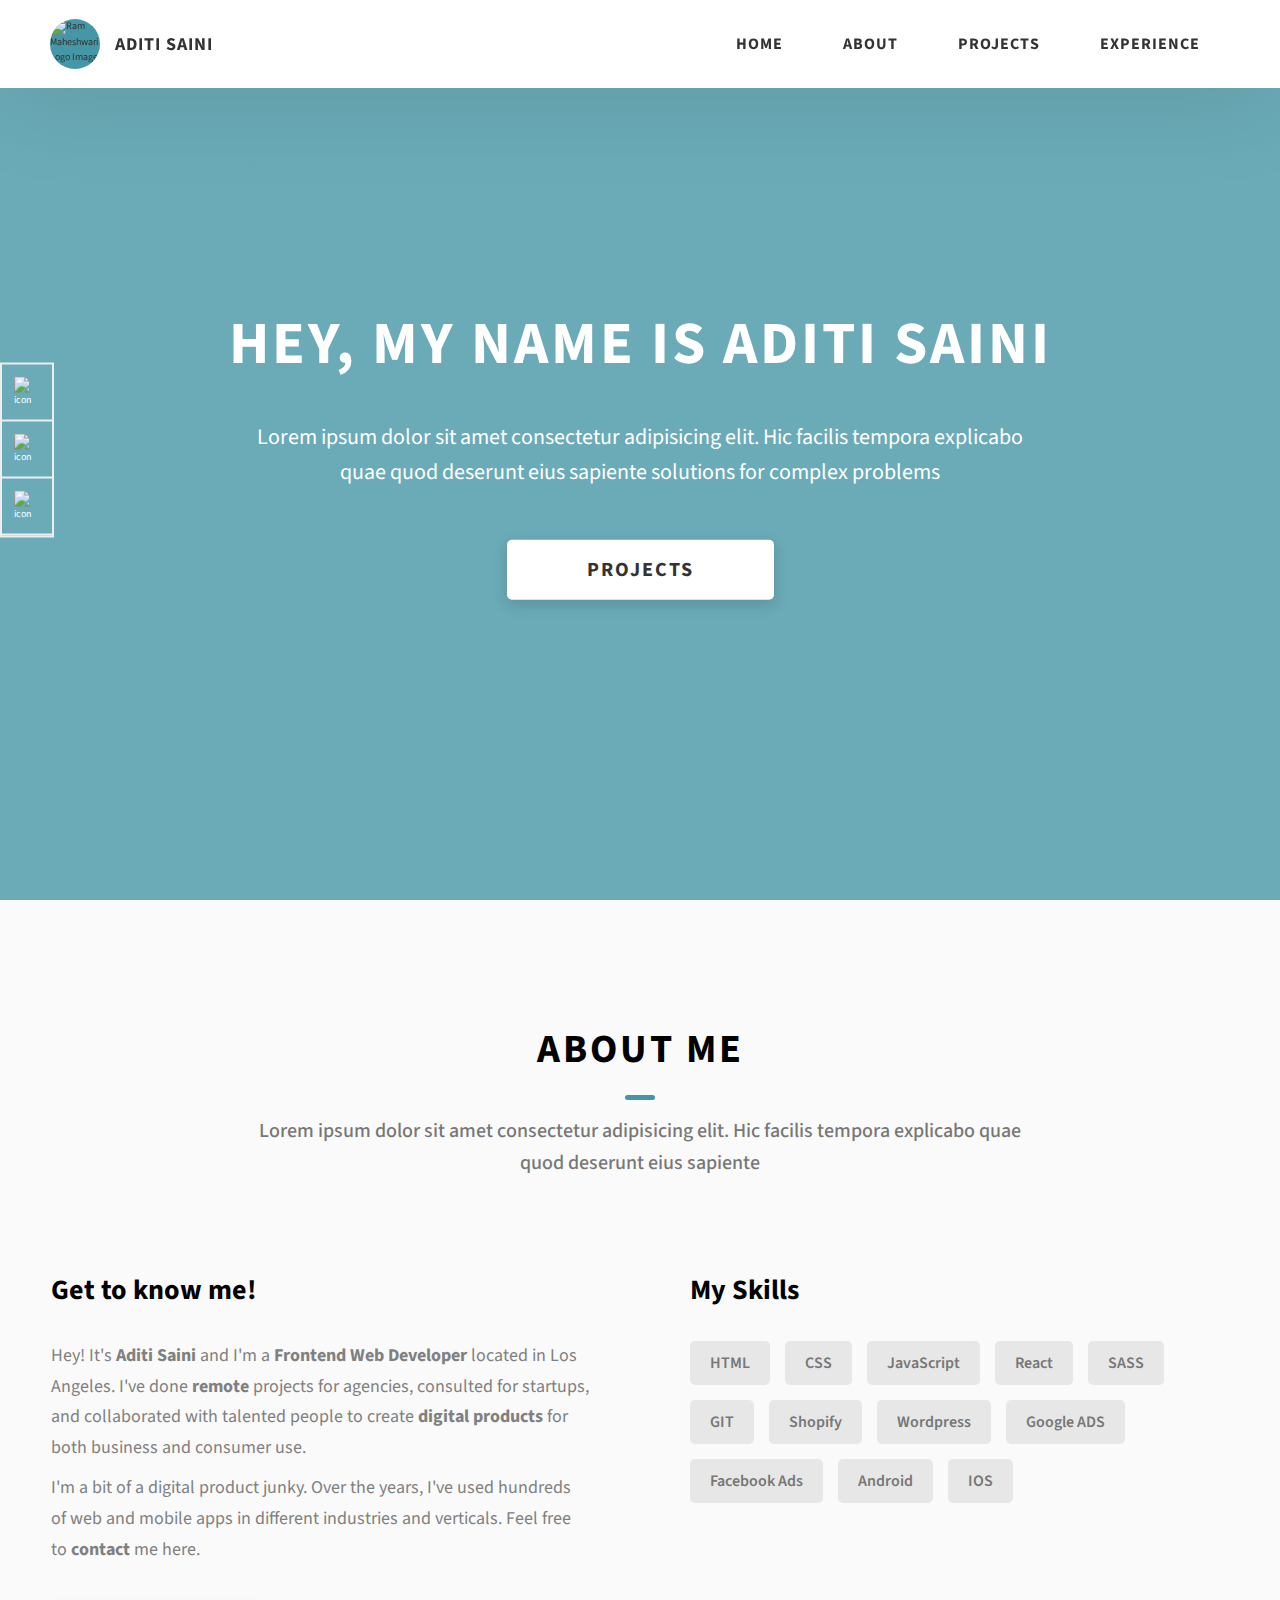
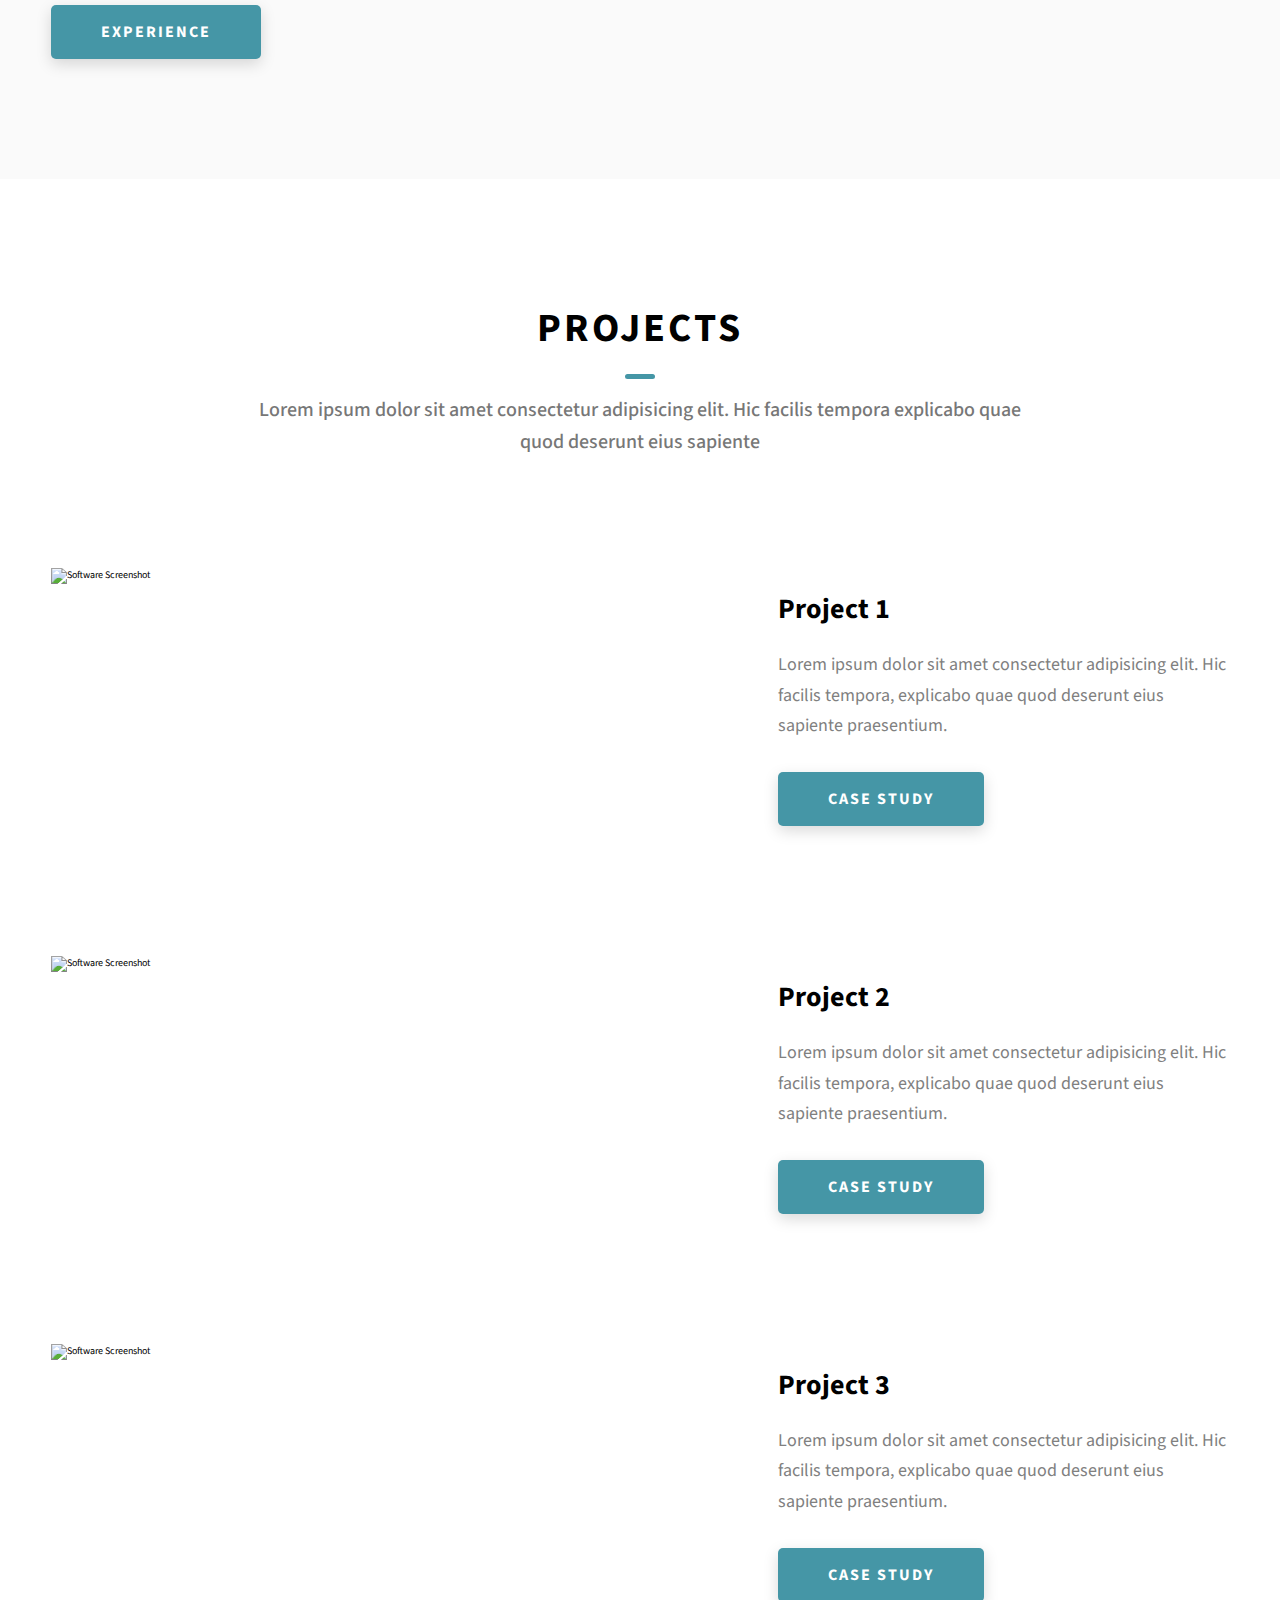
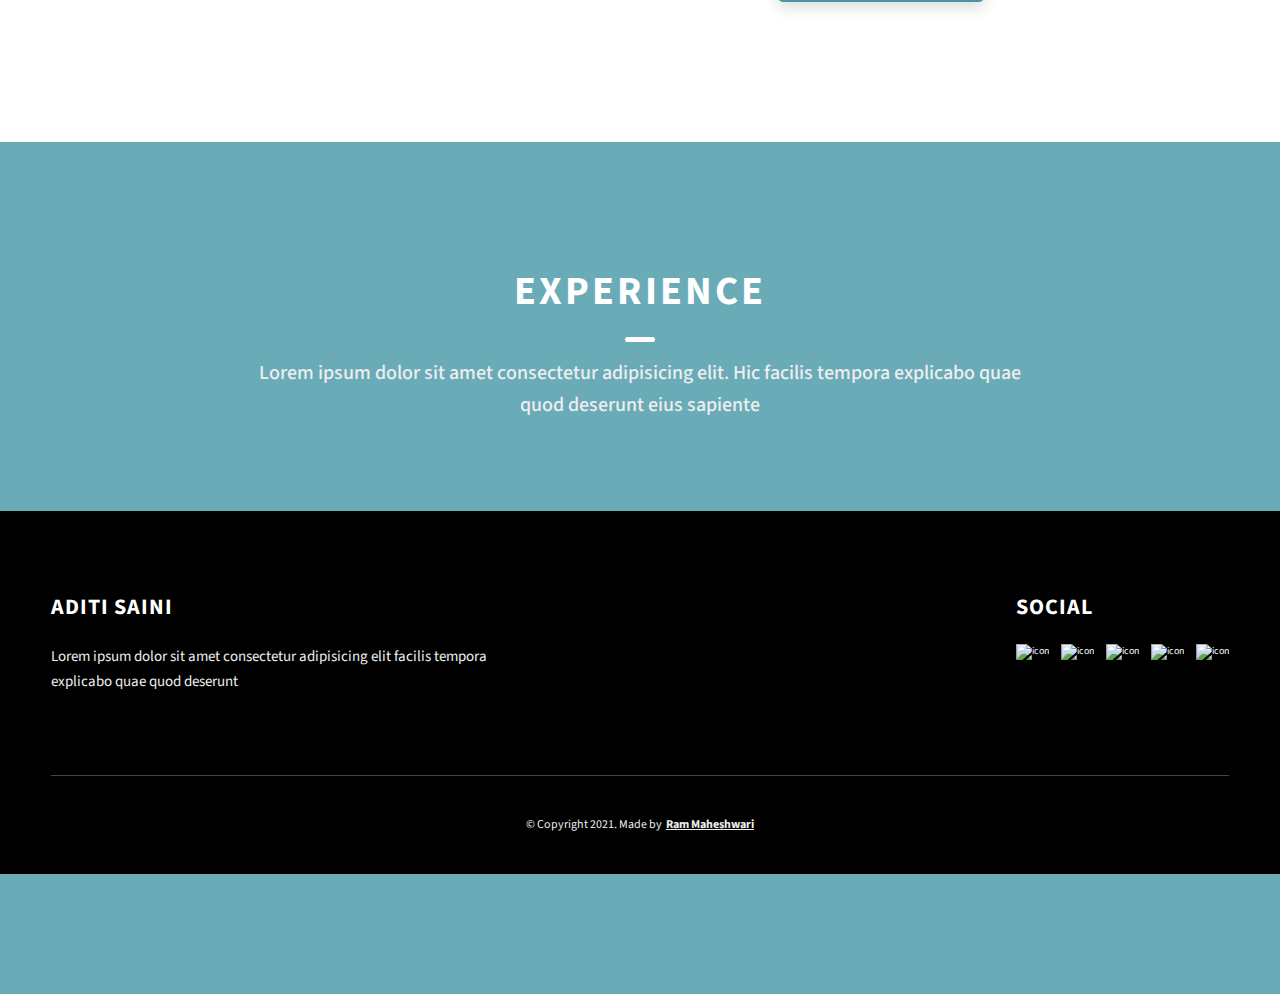
==== index.html @ 1291da07 "First draft" ====
<!DOCTYPE html>
<html lang="en">
  <head>
    <meta charset="UTF-8" />
    <meta name="viewport" content="width=device-width, initial-scale=1.0" />
    <meta http-equiv="X-UA-Compatible" content="ie=edge" />
    <title>Dopefolio</title>
    <meta name="description" content="Portfolio Template for Developer" />

    <link rel="stylesheet" href="css/style.css" />

    <link rel="preconnect" href="https://fonts.googleapis.com" />
    <link rel="preconnect" href="https://fonts.gstatic.com" crossorigin />
    <link
      href="https://fonts.googleapis.com/css2?family=Source+Sans+Pro:wght@400;600;700;900&display=swap"
      rel="stylesheet"
    />
  </head>
  <body>
    <header class="header">
      <div class="header__content">
        <div class="header__logo-container">
          <div class="header__logo-img-cont">
            <img
              src="./assets/png/DSC01289.png"
              alt="Ram Maheshwari Logo Image"
              class="header__logo-img"
            />
          </div>
          <span class="header__logo-sub">Aditi Saini</span>
        </div>
        <div class="header__main">
          <ul class="header__links">
            <li class="header__link-wrapper">
              <a href="./index.html" class="header__link"> Home </a>
            </li>
            <li class="header__link-wrapper">
              <a href="./index.html#about" class="header__link">About </a>
            </li>
            <li class="header__link-wrapper">
              <a href="./index.html#projects" class="header__link">
                Projects
              </a>
            </li>
            <li class="header__link-wrapper">
              <a href="./index.html#experience" class="header__link"> Experience </a>
            </li>
          </ul>
          <div class="header__main-ham-menu-cont">
            <img
              src="./assets/svg/ham-menu.svg"
              alt="hamburger menu"
              class="header__main-ham-menu"
            />
            <img
              src="./assets/svg/ham-menu-close.svg"
              alt="hamburger menu close"
              class="header__main-ham-menu-close d-none"
            />
          </div>
        </div>
      </div>
      <div class="header__sm-menu">
        <div class="header__sm-menu-content">
          <ul class="header__sm-menu-links">
            <li class="header__sm-menu-link">
              <a href="./index.html"> Home </a>
            </li>

            <li class="header__sm-menu-link">
              <a href="./index.html#about"> About </a>
            </li>

            <li class="header__sm-menu-link">
              <a href="./index.html#projects"> Projects </a>
            </li>

            <li class="header__sm-menu-link">
              <a href="./index.html#experience"> Experience </a>
            </li>
          </ul>
        </div>
      </div>
    </header>
    <section class="home-hero">
      <div class="home-hero__content">
        <h1 class="heading-primary">Hey, My name is Aditi Saini</h1>
        <div class="home-hero__info">
          <p class="text-primary">
            Lorem ipsum dolor sit amet consectetur adipisicing elit. Hic facilis
            tempora explicabo quae quod deserunt eius sapiente solutions for
            complex problems
          </p>
        </div>
        <div class="home-hero__cta">
          <a href="./#projects" class="btn btn--bg">Projects</a>
        </div>
      </div>
      <div class="home-hero__socials">
        <div class="home-hero__social">
          <a href="https://www.linkedin.com/in/aditi-saini-3690a9145/" class="home-hero__social-icon-link">
            <img
              src="./assets/png/linkedin-ico.png"
              alt="icon"
              class="home-hero__social-icon"
            />
          </a>
        </div>
        <div class="home-hero__social">
          <a href="https://github.com/AditiSaini" class="home-hero__social-icon-link">
            <img
              src="./assets/png/github-ico.png"
              alt="icon"
              class="home-hero__social-icon"
            />
          </a>
        </div>
        <div class="home-hero__social">
          <a href="#" class="home-hero__social-icon-link">
            <img
              src="./assets/png/yt-ico.png"
              alt="icon"
              class="home-hero__social-icon"
            />
          </a>
        </div>
    </section>
    <section id="about" class="about sec-pad">
      <div class="main-container">
        <h2 class="heading heading-sec heading-sec__mb-med">
          <span class="heading-sec__main">About Me</span>
          <span class="heading-sec__sub">
            Lorem ipsum dolor sit amet consectetur adipisicing elit. Hic facilis
            tempora explicabo quae quod deserunt eius sapiente
          </span>
        </h2>
        <div class="about__content">
          <div class="about__content-main">
            <h3 class="about__content-title">Get to know me!</h3>
            <div class="about__content-details">
              <p class="about__content-details-para">
                Hey! It's
                <strong>Aditi Saini</strong>
                and I'm a <strong> Frontend Web Developer </strong> located in
                Los Angeles. I've done
                <strong> remote </strong>
                projects for agencies, consulted for startups, and collaborated
                with talented people to create
                <strong>digital products </strong>
                for both business and consumer use.
              </p>
              <p class="about__content-details-para">
                I'm a bit of a digital product junky. Over the years, I've used
                hundreds of web and mobile apps in different industries and
                verticals. Feel free to
                <strong>contact</strong> me here.
              </p>
            </div>
            <a href="./#experience" class="btn btn--med btn--theme dynamicBgClr"
              >Experience</a
            >
          </div>
          <div class="about__content-skills">
            <h3 class="about__content-title">My Skills</h3>
            <div class="skills">
              <div class="skills__skill">HTML</div>
              <div class="skills__skill">CSS</div>
              <div class="skills__skill">JavaScript</div>
              <div class="skills__skill">React</div>
              <div class="skills__skill">SASS</div>
              <div class="skills__skill">GIT</div>
              <div class="skills__skill">Shopify</div>
              <div class="skills__skill">Wordpress</div>
              <div class="skills__skill">Google ADS</div>
              <div class="skills__skill">Facebook Ads</div>
              <div class="skills__skill">Android</div>
              <div class="skills__skill">IOS</div>
            </div>
          </div>
        </div>
      </div>
    </section>
    <section id="projects" class="projects sec-pad">
      <div class="main-container">
        <h2 class="heading heading-sec heading-sec__mb-bg">
          <span class="heading-sec__main">Projects</span>
          <span class="heading-sec__sub">
            Lorem ipsum dolor sit amet consectetur adipisicing elit. Hic facilis
            tempora explicabo quae quod deserunt eius sapiente
          </span>
        </h2>

        <div class="projects__content">
          <div class="projects__row">
            <div class="projects__row-img-cont">
              <img
                src="./assets/jpeg/project-mockup-example.jpeg"
                alt="Software Screenshot"
                class="projects__row-img"
                loading="lazy"
              />
            </div>
            <div class="projects__row-content">
              <h3 class="projects__row-content-title">Project 1</h3>
              <p class="projects__row-content-desc">
                Lorem ipsum dolor sit amet consectetur adipisicing elit. Hic
                facilis tempora, explicabo quae quod deserunt eius sapiente
                praesentium.
              </p>
              <a
                href="./project-1.html"
                class="btn btn--med btn--theme dynamicBgClr"
                target="_blank"
                >Case Study</a
              >
            </div>
          </div>
          <div class="projects__row">
            <div class="projects__row-img-cont">
              <img
                src="./assets/jpeg/project-mockup-example.jpeg"
                alt="Software Screenshot"
                class="projects__row-img"
                loading="lazy"
              />
            </div>
            <div class="projects__row-content">
              <h3 class="projects__row-content-title">Project 2</h3>
              <p class="projects__row-content-desc">
                Lorem ipsum dolor sit amet consectetur adipisicing elit. Hic
                facilis tempora, explicabo quae quod deserunt eius sapiente
                praesentium.
              </p>
              <a
                href="./project-2.html"
                class="btn btn--med btn--theme dynamicBgClr"
                target="_blank"
                >Case Study</a
              >
            </div>
          </div>
          <div class="projects__row">
            <div class="projects__row-img-cont">
              <img
                src="./assets/jpeg/project-mockup-example.jpeg"
                alt="Software Screenshot"
                class="projects__row-img"
                loading="lazy"
              />
            </div>
            <div class="projects__row-content">
              <h3 class="projects__row-content-title">Project 3</h3>
              <p class="projects__row-content-desc">
                Lorem ipsum dolor sit amet consectetur adipisicing elit. Hic
                facilis tempora, explicabo quae quod deserunt eius sapiente
                praesentium.
              </p>
              <a
                href="./project-3.html"
                class="btn btn--med btn--theme dynamicBgClr"
                target="_blank"
                >Case Study</a
              >
            </div>
          </div>
        </div>
      </div>
    </section>
    <section id="experience" class="experience sec-pad dynamicBg">
      <div class="main-container">
        <h2 class="heading heading-sec heading-sec__mb-med">
          <span class="heading-sec__main heading-sec__main--lt">Experience</span>
          <span class="heading-sec__sub heading-sec__sub--lt">
            Lorem ipsum dolor sit amet consectetur adipisicing elit. Hic facilis
            tempora explicabo quae quod deserunt eius sapiente
          </span>
        </h2>
      </div>
    <footer class="main-footer">
      <div class="main-container">
        <div class="main-footer__upper">
          <div class="main-footer__row main-footer__row-1">
            <h2 class="heading heading-sm main-footer__heading-sm">
              <span>Social</span>
            </h2>
            <div class="main-footer__social-cont">
              <a target="_blank" rel="noreferrer" href="#">
                <img
                  class="main-footer__icon"
                  src="./assets/png/linkedin-ico.png"
                  alt="icon"
                />
              </a>
              <a target="_blank" rel="noreferrer" href="#">
                <img
                  class="main-footer__icon"
                  src="./assets/png/github-ico.png"
                  alt="icon"
                />
              </a>
              <a target="_blank" rel="noreferrer" href="#">
                <img
                  class="main-footer__icon"
                  src="./assets/png/twitter-ico.png"
                  alt="icon"
                />
              </a>
              <a target="_blank" rel="noreferrer" href="#">
                <img
                  class="main-footer__icon"
                  src="./assets/png/yt-ico.png"
                  alt="icon"
                />
              </a>
              <a target="_blank" rel="noreferrer" href="#">
                <img
                  class="main-footer__icon main-footer__icon--mr-none"
                  src="./assets/png/insta-ico.png"
                  alt="icon"
                />
              </a>
            </div>
          </div>
          <div class="main-footer__row main-footer__row-2">
            <h4 class="heading heading-sm text-lt">Aditi Saini</h4>
            <p class="main-footer__short-desc">
              Lorem ipsum dolor sit amet consectetur adipisicing elit facilis
              tempora explicabo quae quod deserunt
            </p>
          </div>
        </div>

        <!-- If you give me some credit or shoutout here by linking to my website, then it will be a big thing for me and will help me a lot :) -->
        <div class="main-footer__lower">
          &copy; Copyright 2021. Made by
          <a rel="noreferrer" target="_blank" href="https://rammaheshwari.com"
            >Ram Maheshwari</a
          >
        </div>
      </div>
    </footer>

    <script src="./index.js"></script>
  </body>
</html>
---- css/style.css ----
/*
0 - 600px:      Phone
600 - 900px:    Tablet portrait
900 - 1200px:   Tablet landscape
[1200 - 1800] is where our normal styles apply
1800px + :      Big desktop
$breakpoint arguement choices:
- phone
- tab-port
- tab-land
- big-desktop

Inside media queries 1em is always 16px i.e 1em = 16px at every screen size only inside media queries
*/
*,
*::after,
*::before {
  margin: 0;
  padding: 0;
  box-sizing: inherit;
  font-family: inherit; }

html {
  font-size: 62.5%;
  scroll-behavior: smooth; }
  @media only screen and (max-width: 75em) {
    html {
      font-size: 59%; } }
  @media only screen and (max-width: 56.25em) {
    html {
      font-size: 56%; } }
  @media only screen and (min-width: 112.5em) {
    html {
      font-size: 65%; } }

body {
  box-sizing: border-box;
  position: relative;
  line-height: 1.5;
  font-family: sans-serif;
  overflow-x: hidden;
  overflow-y: scroll;
  font-family: 'Source Sans Pro', sans-serif; }

a {
  text-decoration: none;
  color: inherit; }

li {
  list-style: none; }

input:focus,
button:focus,
a:focus,
textarea:focus {
  outline: none; }

button {
  border: none;
  cursor: pointer; }

textarea {
  resize: none; }

.heading-primary {
  font-size: 6rem;
  text-transform: uppercase;
  letter-spacing: 3px;
  text-align: center; }
  @media only screen and (max-width: 37.5em) {
    .heading-primary {
      font-size: 4.5rem; } }

.heading-sec__mb-bg {
  margin-bottom: 11rem; }
  @media only screen and (max-width: 56.25em) {
    .heading-sec__mb-bg {
      margin-bottom: 8rem; } }

.heading-sec__mb-med {
  margin-bottom: 9rem; }
  @media only screen and (max-width: 56.25em) {
    .heading-sec__mb-med {
      margin-bottom: 8rem; } }

.heading-sec__main {
  display: block;
  font-size: 4rem;
  text-transform: uppercase;
  letter-spacing: 1px;
  letter-spacing: 3px;
  text-align: center;
  margin-bottom: 3.5rem;
  position: relative; }
  .heading-sec__main--lt {
    color: #fff; }
    .heading-sec__main--lt::after {
      content: '';
      background: #fff !important; }
  .heading-sec__main::after {
    content: '';
    position: absolute;
    top: calc(100% + 1.5rem);
    height: 5px;
    width: 3rem;
    background: #4596A6;
    left: 50%;
    transform: translateX(-50%);
    border-radius: 5px; }
    @media only screen and (max-width: 37.5em) {
      .heading-sec__main::after {
        top: calc(100% + 1.2rem); } }

.heading-sec__sub {
  display: block;
  text-align: center;
  color: #777;
  font-size: 2rem;
  font-weight: 500;
  max-width: 80rem;
  margin: auto;
  line-height: 1.6; }
  @media only screen and (max-width: 37.5em) {
    .heading-sec__sub {
      font-size: 1.8rem; } }
  .heading-sec__sub--lt {
    color: #eee; }

.heading-sm {
  font-size: 2.2rem;
  text-transform: uppercase;
  letter-spacing: 1px; }

.main-container {
  max-width: 120rem;
  margin: auto;
  width: 92%; }

.btn {
  background: #fff;
  color: #333;
  text-transform: uppercase;
  letter-spacing: 2px;
  display: inline-block;
  font-weight: 700;
  border-radius: 5px;
  box-shadow: 0 5px 15px 0 rgba(0, 0, 0, 0.15);
  transition: transform .3s; }
  .btn:hover {
    transform: translateY(-3px); }
  .btn--bg {
    padding: 1.5rem 8rem;
    font-size: 2rem; }
  .btn--med {
    padding: 1.5rem 5rem;
    font-size: 1.6rem; }
  .btn--theme {
    background: #4596A6;
    color: #fff; }
  .btn--theme-inv {
    color: #4596A6;
    background: #fff;
    border: 2px solid #4596A6;
    box-shadow: none;
    padding: calc(1.5rem - 2px) calc(5rem - 2px); }

.sec-pad {
  padding: 12rem 0; }
  @media only screen and (max-width: 56.25em) {
    .sec-pad {
      padding: 8rem 0; } }

.text-primary {
  color: #fff;
  font-size: 2.2rem;
  text-align: center;
  width: 100%;
  line-height: 1.6; }
  @media only screen and (max-width: 37.5em) {
    .text-primary {
      font-size: 2rem; } }

.d-none {
  display: none; }

.home-hero {
  color: #fff;
  background: linear-gradient(to right, rgba(69, 150, 166, 0.8), rgba(69, 150, 166, 0.8)), url(../../assets/svg/common-bg.svg);
  background-position: center;
  height: 100vh;
  min-height: 80rem;
  max-height: 120rem;
  position: relative; }
  @media only screen and (max-width: 37.5em) {
    .home-hero {
      height: unset;
      min-height: unset; } }
  .home-hero__socials {
    position: absolute;
    top: 50%;
    border: 2px solid #eee;
    border-left: 2px solid #eee;
    transform: translateY(-50%); }
    @media only screen and (max-width: 56.25em) {
      .home-hero__socials {
        display: none; } }
  .home-hero__mouse-scroll-cont {
    position: absolute;
    bottom: 3%;
    left: 50%;
    transform: translateX(-50%); }
    @media only screen and (max-width: 37.5em) {
      .home-hero__mouse-scroll-cont {
        display: none; } }
  .home-hero__social {
    width: 5rem; }
  .home-hero__social-icon-link {
    width: 100%;
    display: block;
    padding: 1.2rem;
    border-bottom: 2px solid #eee;
    transition: background .3s; }
    .home-hero__social-icon-link:hover {
      background: rgba(255, 255, 255, 0.1); }
    .home-hero__social-icon-link--bd-none {
      border-bottom: 0; }
  .home-hero__social-icon {
    width: 100%; }
  .home-hero__content {
    position: absolute;
    top: 50%;
    left: 50%;
    transform: translate(-50%, -50%);
    max-width: 90rem;
    width: 92%; }
    @media only screen and (max-width: 37.5em) {
      .home-hero__content {
        padding: 19rem 0 13rem 0;
        margin: auto;
        position: static;
        transform: translate(0, 0); } }
  .home-hero__info {
    margin: 3rem auto 0 auto;
    max-width: 80rem; }
  .home-hero__cta {
    margin-top: 5rem;
    text-align: center; }

.about {
  background: #fafafa; }
  .about__content {
    display: grid;
    grid-template-columns: 1fr 1fr;
    grid-gap: 10rem; }
    @media only screen and (max-width: 56.25em) {
      .about__content {
        grid-template-columns: 1fr;
        grid-gap: 8rem; } }
    .about__content-title {
      font-weight: 700;
      font-size: 2.8rem;
      margin-bottom: 3rem; }
      @media only screen and (max-width: 37.5em) {
        .about__content-title {
          font-size: 2.4rem; } }
    .about__content-details-para {
      font-size: 1.8rem;
      color: grey;
      max-width: 60rem;
      line-height: 1.7;
      margin-bottom: 1rem; }
      .about__content-details-para--hl {
        font-weight: 700;
        margin: 0 3px; }
      .about__content-details-para:last-child {
        margin-bottom: 4rem; }

.projects__row {
  display: grid;
  grid-template-columns: 1.5fr 1fr;
  grid-gap: 5rem;
  margin-bottom: 11rem; }
  @media only screen and (max-width: 56.25em) {
    .projects__row {
      grid-template-columns: 1fr;
      grid-gap: 2rem;
      margin-bottom: 8rem; } }
  @media only screen and (max-width: 56.25em) {
    .projects__row {
      text-align: center; } }
  .projects__row:last-child {
    margin-bottom: 0; }
  .projects__row-img-cont {
    overflow: hidden; }
  .projects__row-img {
    width: 100%;
    display: block;
    object-fit: cover; }
  .projects__row-content {
    padding: 2rem 0;
    display: flex;
    justify-content: center;
    flex-direction: column;
    align-items: flex-start; }
    @media only screen and (max-width: 56.25em) {
      .projects__row-content {
        align-items: center; } }
    .projects__row-content-title {
      font-weight: 700;
      font-size: 2.8rem;
      margin-bottom: 2rem; }
      @media only screen and (max-width: 37.5em) {
        .projects__row-content-title {
          font-size: 2.4rem; } }
    .projects__row-content-desc {
      font-size: 1.8rem;
      color: grey;
      max-width: 60rem;
      line-height: 1.7;
      margin-bottom: 3rem; }
      @media only screen and (max-width: 37.5em) {
        .projects__row-content-desc {
          font-size: 1.7rem; } }

.experience {
  background: linear-gradient(to right, rgba(69, 150, 166, 0.8), rgba(69, 150, 166, 0.8)), url(../../assets/svg/common-bg.svg);
  background-size: cover;
  background-position: center; }
  .experience__form-container {
    box-shadow: 0 0 10px rgba(0, 0, 0, 0.1);
    background: white;
    padding: 4rem;
    margin-top: 6rem;
    max-width: 80rem;
    text-align: right;
    width: 95%;
    border-radius: 5px;
    margin: 5rem auto 0 auto; }
    @media only screen and (max-width: 37.5em) {
      .experience__form-container {
        padding: 3rem; } }
  .experience__form-field {
    margin-bottom: 4rem; }
    @media only screen and (max-width: 37.5em) {
      .experience__form-field {
        margin-bottom: 3rem; } }
  .experience__form-label {
    color: #666;
    font-size: 1.4rem;
    letter-spacing: 1px;
    font-weight: 700;
    margin-bottom: 1rem;
    display: block;
    text-align: left; }
  .experience__form-input {
    color: #333;
    padding: 2rem;
    width: 100%;
    border: 1px solid #ebebeb;
    font-size: 1.6rem;
    letter-spacing: 0px;
    background: #f0f0f0;
    border-radius: 5px;
    font-weight: 600;
    /* Code for Modern Browsers */
    /* Code for WebKit, Blink, Edge */
    /* Code for Internet Explorer 10-11 */
    /* Code for Microsoft Edge */
    /* Code for Mozilla Firefox 4 to 18 */
    /* Code for Mozilla Firefox 19+ */ }
    .experience__form-input::placeholder {
      color: #999;
      font-weight: 600;
      font-size: 1.6rem; }
    .experience__form-input::-webkit-input-placeholder {
      color: #999;
      font-weight: 600;
      font-size: 1.6rem; }
    .experience__form-input:-ms-input-placeholder {
      color: #999;
      font-weight: 600;
      font-size: 1.6rem; }
    .experience__form-input::-ms-input-placeholder {
      color: #999;
      font-weight: 600;
      font-size: 1.6rem; }
    .experience__form-input:-moz-placeholder {
      opacity: 1;
      color: #999;
      font-weight: 600;
      font-size: 1.6rem; }
    .experience__form-input::-moz-placeholder {
      opacity: 1;
      color: #999;
      font-weight: 600;
      font-size: 1.6rem; }
  .experience__btn {
    width: 30%;
    padding: 2rem 4rem;
    font-size: 1.6rem; }
    @media only screen and (max-width: 37.5em) {
      .experience__btn {
        width: 100%; } }

.project-cs-hero {
  color: #fff;
  background: linear-gradient(to right, rgba(69, 150, 166, 0.8), rgba(69, 150, 166, 0.8)), url(../../assets/svg/common-bg.svg);
  background-size: cover;
  background-position: center;
  position: relative; }
  @media only screen and (max-width: 37.5em) {
    .project-cs-hero {
      height: unset;
      min-height: unset; } }
  .project-cs-hero__content {
    padding: 25rem 0 17rem 0;
    max-width: 90rem;
    width: 92%;
    margin: auto; }
    @media only screen and (max-width: 37.5em) {
      .project-cs-hero__content {
        padding: 19rem 0 13rem 0;
        margin: auto;
        position: static;
        transform: translate(0, 0); } }
  .project-cs-hero__info {
    margin: 3rem auto 0 auto;
    max-width: 80rem; }
  .project-cs-hero__cta {
    margin-top: 5rem;
    text-align: center; }

.project-details__content {
  padding: 8rem 0;
  max-width: 90rem;
  margin: auto; }
  .project-details__content-title {
    font-weight: 700;
    font-size: 2.8rem;
    margin-bottom: 3rem; }
    @media only screen and (max-width: 37.5em) {
      .project-details__content-title {
        font-size: 2.4rem; } }

.project-details__showcase-img-cont {
  width: 100%;
  margin-bottom: 6rem; }

.project-details__showcase-img {
  width: 100%; }

.project-details__content-main {
  width: 100%;
  max-width: 70rem;
  margin: auto; }

.project-details__desc {
  margin: 0 0 7rem 0; }
  .project-details__desc-para {
    font-size: 1.8rem;
    line-height: 1.7;
    color: grey;
    margin-bottom: 2rem; }

.project-details__tools-used {
  margin: 0 0 7rem 0; }
  .project-details__tools-used-list {
    display: flex;
    flex-wrap: wrap; }
  .project-details__tools-used-item {
    padding: 1rem 2rem;
    margin-bottom: 1.5rem;
    margin-right: 1.5rem;
    font-size: 1.6rem;
    background: rgba(153, 153, 153, 0.2);
    border-radius: 5px;
    font-weight: 600;
    color: #777; }

.project-details__links {
  margin: 0 0; }
  .project-details__links-btn {
    margin-right: 2rem; }
    @media only screen and (max-width: 37.5em) {
      .project-details__links-btn {
        margin-right: 0;
        width: 70%;
        margin-bottom: 2rem;
        text-align: center; } }
    .project-details__links-btn:last-child {
      margin: 0; }
      @media only screen and (max-width: 37.5em) {
        .project-details__links-btn:last-child {
          margin: 0; } }

.header {
  position: fixed;
  width: 100%;
  z-index: 1000;
  background: #000;
  background: #fff;
  box-shadow: 0 10px 100px rgba(0, 0, 0, 0.1); }
  .header__content {
    display: flex;
    align-items: center;
    justify-content: space-between;
    padding: 1rem 5rem; }
    @media only screen and (max-width: 56.25em) {
      .header__content {
        padding: 0 2rem; } }
  .header__logo-container {
    display: flex;
    align-items: center;
    cursor: pointer;
    color: #333;
    transition: color .3s; }
    .header__logo-container:hover {
      color: #4596A6; }
  .header__logo-img-cont {
    width: 5rem;
    height: 5rem;
    border-radius: 50px;
    overflow: hidden;
    margin-right: 1.5rem;
    background: #4596A6; }
    @media only screen and (max-width: 56.25em) {
      .header__logo-img-cont {
        width: 4.5rem;
        height: 4.5rem;
        margin-right: 1.2rem; } }
  .header__logo-img {
    width: 100%;
    height: 100%;
    object-fit: cover;
    object-position: center;
    display: block; }
  .header__logo-sub {
    font-size: 1.8rem;
    text-transform: uppercase;
    font-weight: 700;
    letter-spacing: 1px; }
  .header__links {
    display: flex; }
    @media only screen and (max-width: 37.5em) {
      .header__links {
        display: none; } }
  .header__link {
    padding: 2.2rem 3rem;
    display: inline-block;
    font-size: 1.6rem;
    color: #333;
    text-transform: uppercase;
    letter-spacing: 1px;
    font-weight: 700;
    transition: color .3s; }
    .header__link:hover {
      color: #4596A6; }
    @media only screen and (max-width: 56.25em) {
      .header__link {
        padding: 3rem 1.8rem;
        font-size: 1.5rem; } }
  .header__main-ham-menu-cont {
    display: none;
    width: 3rem;
    padding: 2.2rem 0; }
    @media only screen and (max-width: 37.5em) {
      .header__main-ham-menu-cont {
        display: block; } }
  .header__main-ham-menu {
    width: 100%; }
  .header__main-ham-menu-close {
    width: 100%; }
  .header__sm-menu {
    background: #fff;
    position: absolute;
    width: 100%;
    top: 100%;
    visibility: hidden;
    opacity: 0;
    transition: all .3s;
    box-shadow: 0px 5px 5px 0px rgba(0, 0, 0, 0.1);
    -webkit-box-shadow: 0px 5px 5px 0px rgba(0, 0, 0, 0.1);
    -moz-box-shadow: 0px 5px 5px 0px rgba(0, 0, 0, 0.1); }
    .header__sm-menu--active {
      visibility: hidden;
      opacity: 0; }
      @media only screen and (max-width: 37.5em) {
        .header__sm-menu--active {
          visibility: visible;
          opacity: 1; } }
  .header__sm-menu-link a {
    display: block;
    text-decoration: none;
    padding: 2.5rem 3rem;
    font-size: 1.6rem;
    color: #333;
    text-align: right;
    border-bottom: 1px solid #eee;
    font-weight: 700;
    text-transform: uppercase;
    letter-spacing: 2px;
    transition: color .3s; }
    .header__sm-menu-link a:hover {
      color: #4596A6; }
  .header__sm-menu-link:first-child a {
    border-top: 1px solid #eee; }
  .header__sm-menu-link-last {
    border-bottom: 0; }

.main-footer {
  background: #000;
  color: #fff; }
  .main-footer__upper {
    display: flex;
    justify-content: space-between;
    padding: 8rem 0; }
    @media only screen and (max-width: 56.25em) {
      .main-footer__upper {
        padding: 6rem 0; } }
    @media only screen and (max-width: 37.5em) {
      .main-footer__upper {
        display: block; } }
  .main-footer__row-1 {
    order: 2; }
    @media only screen and (max-width: 56.25em) {
      .main-footer__row-1 {
        margin-bottom: 5rem; } }
  .main-footer__row-2 {
    width: 40%;
    order: 1;
    max-width: 50rem; }
    @media only screen and (max-width: 56.25em) {
      .main-footer__row-2 {
        width: 100%; } }
  .main-footer__short-desc {
    margin-top: 2rem;
    color: #eee;
    font-size: 1.5rem;
    line-height: 1.7; }
  .main-footer__social-cont {
    margin-top: 2rem; }
  .main-footer__icon {
    margin-right: 1rem;
    width: 2.5rem; }
    .main-footer__icon--mr-none {
      margin-right: 0; }
  .main-footer__lower {
    padding: 4rem 0;
    border-top: 1px solid #444;
    color: #eee;
    font-size: 1.2rem;
    text-align: left;
    text-align: center; }
    .main-footer__lower a {
      text-decoration: underline;
      font-weight: bold;
      margin-left: 2px; }
    @media only screen and (max-width: 56.25em) {
      .main-footer__lower {
        padding: 3.5rem 0; } }

.skills {
  display: flex;
  flex-wrap: wrap; }
  .skills__skill {
    padding: 1rem 2rem;
    margin-bottom: 1.5rem;
    margin-right: 1.5rem;
    font-size: 1.6rem;
    background: rgba(153, 153, 153, 0.2);
    border-radius: 5px;
    font-weight: 600;
    color: #777; }

.mouse {
  width: 25px;
  height: 40px;
  border: 2px solid #eee;
  border-radius: 60px;
  position: relative;
  overflow: hidden; }
  .mouse::before {
    content: '';
    width: 5px;
    height: 5px;
    position: absolute;
    top: 7px;
    left: 50%;
    transform: translateX(-50%);
    background-color: #eee;
    border-radius: 50%;
    opacity: 1;
    animation: wheel 1.3s infinite;
    -webkit-animation: wheel 1.3s infinite; }

@keyframes wheel {
  to {
    opacity: 0;
    top: 27px; } }

@-webkit-keyframes wheel {
  to {
    opacity: 0;
    top: 27px; } }
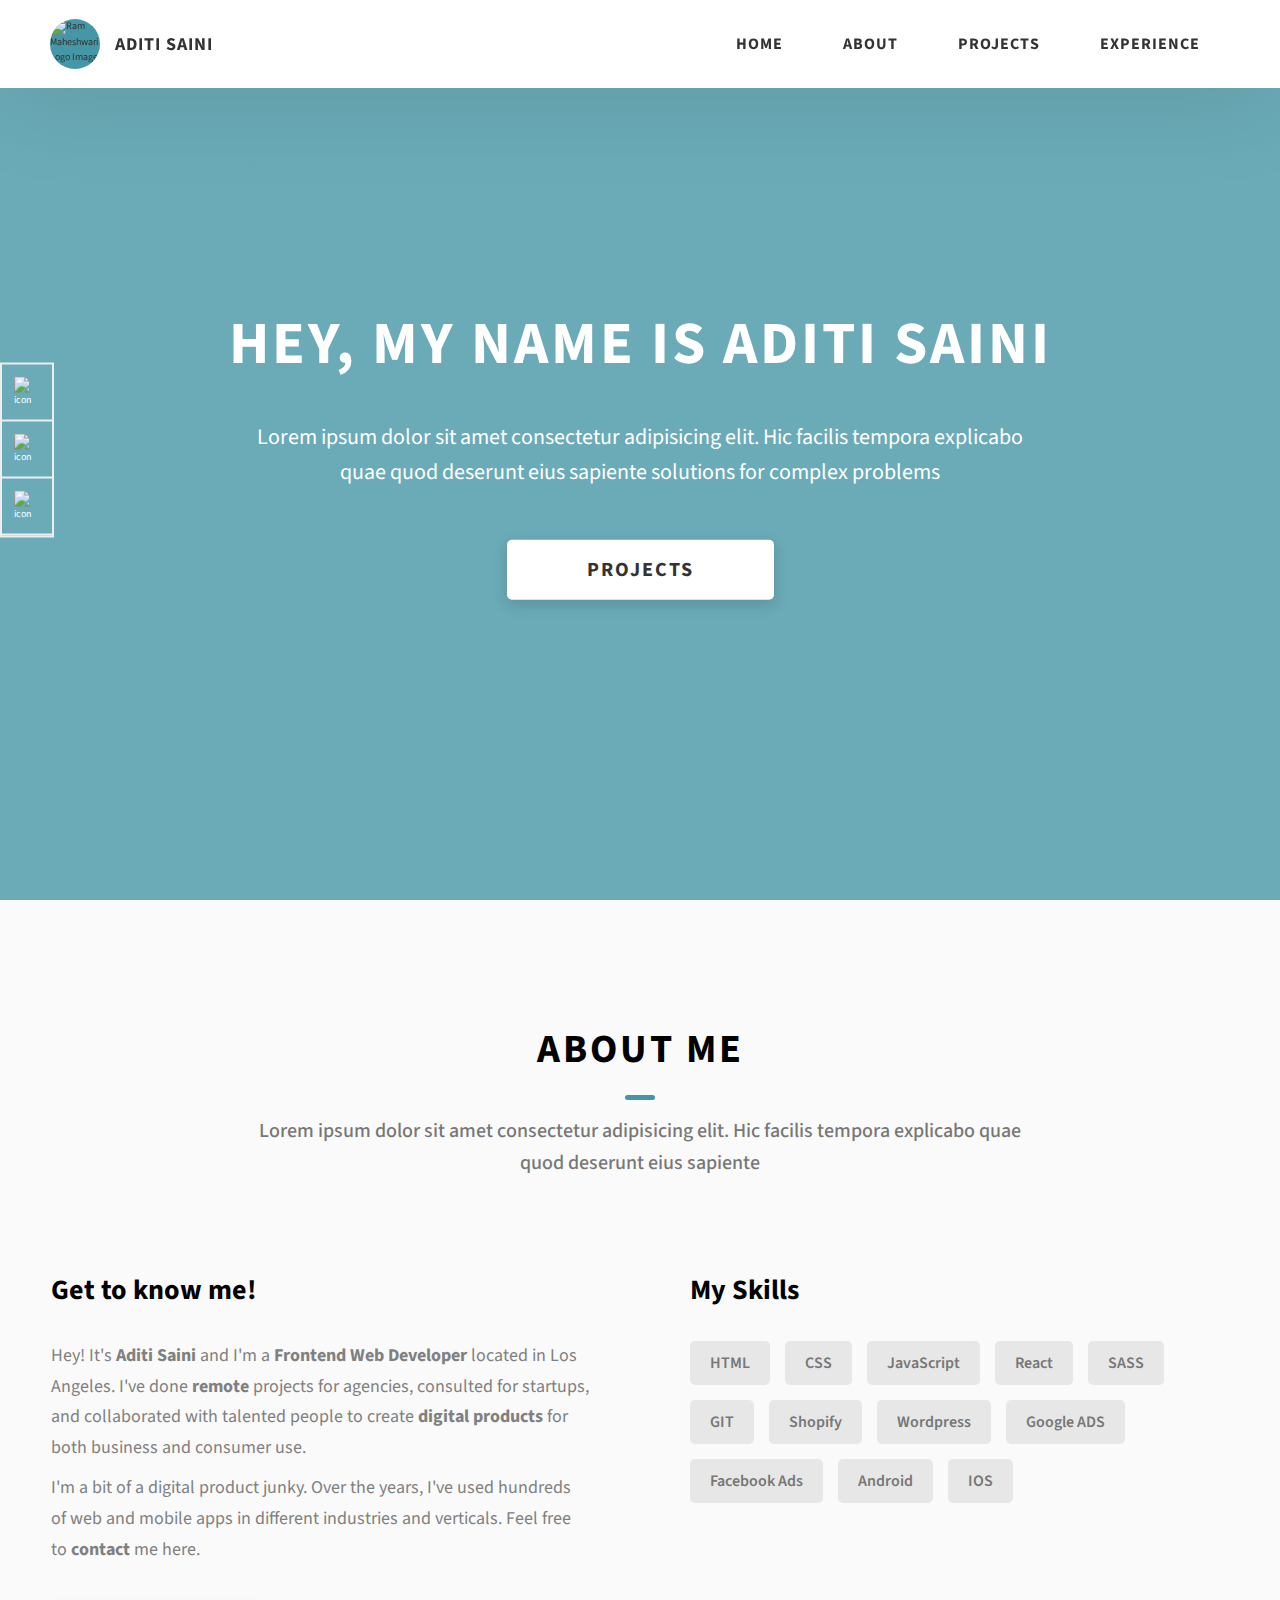
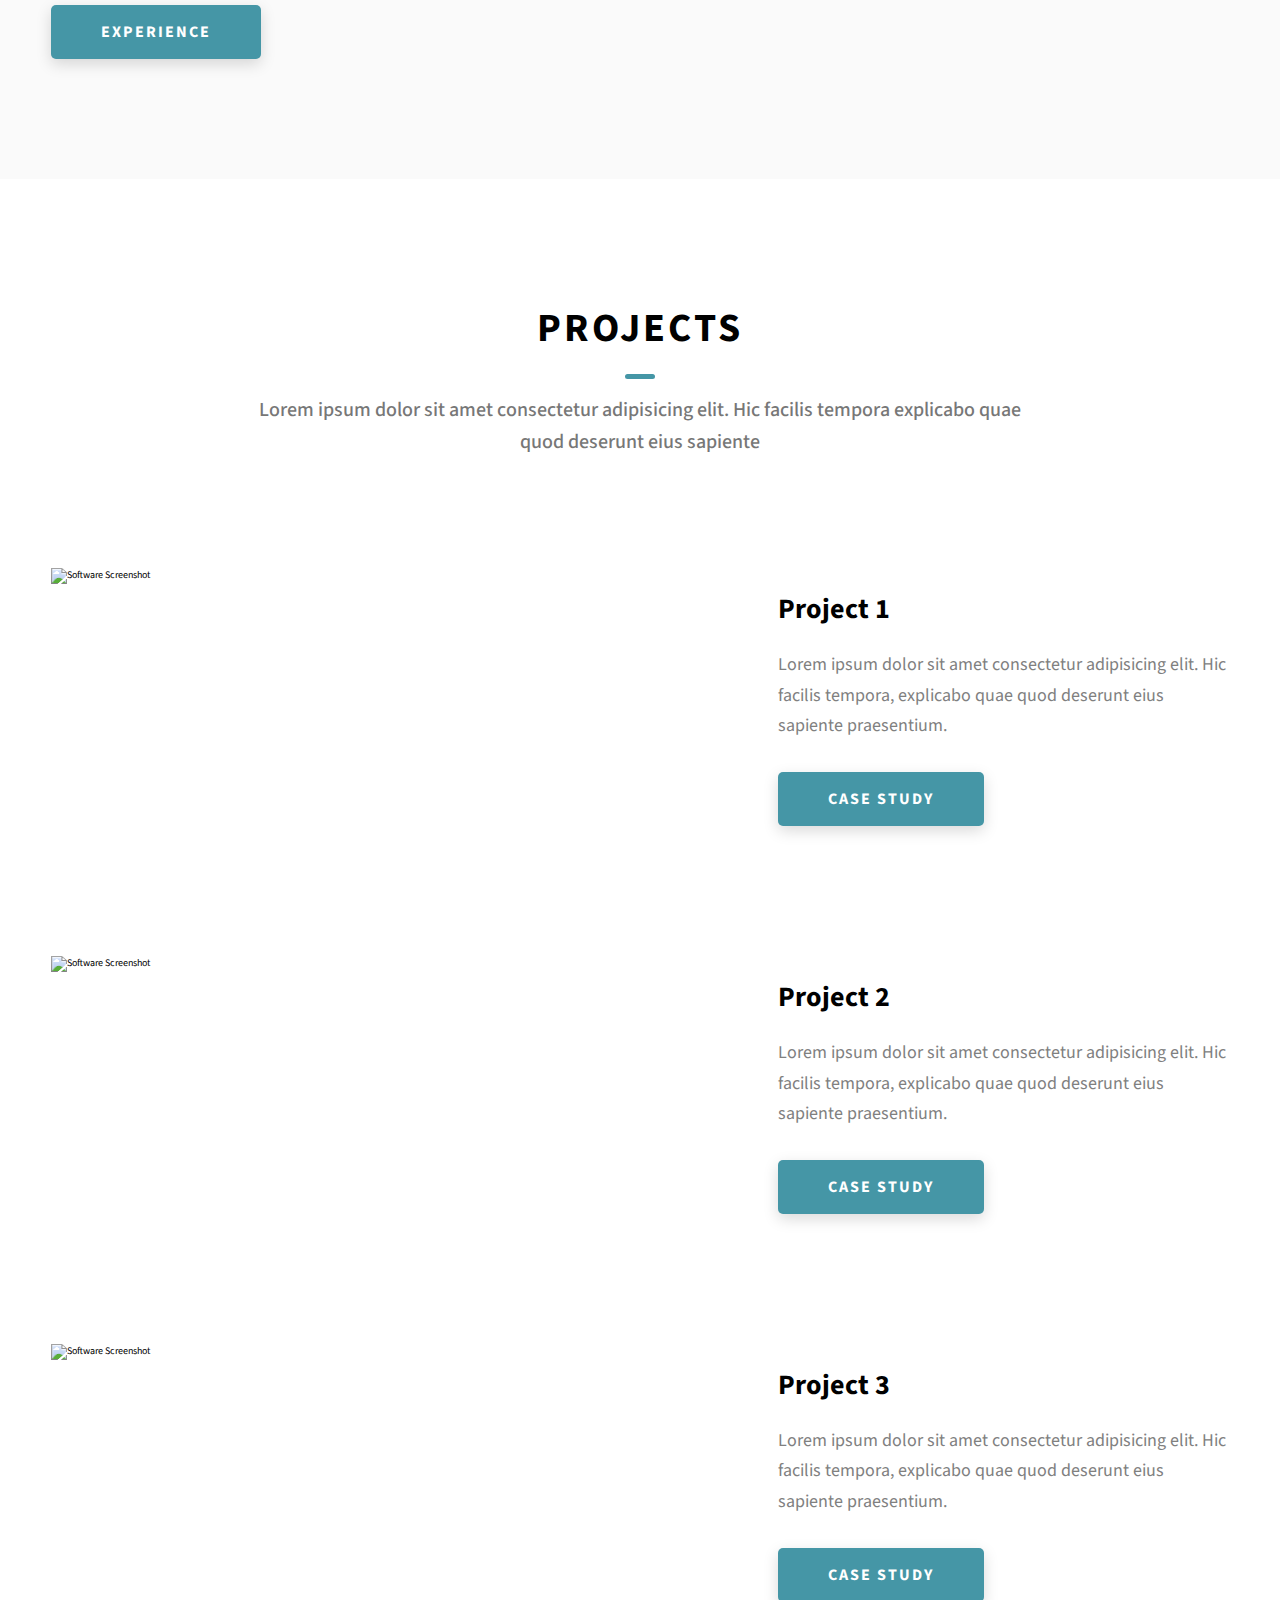
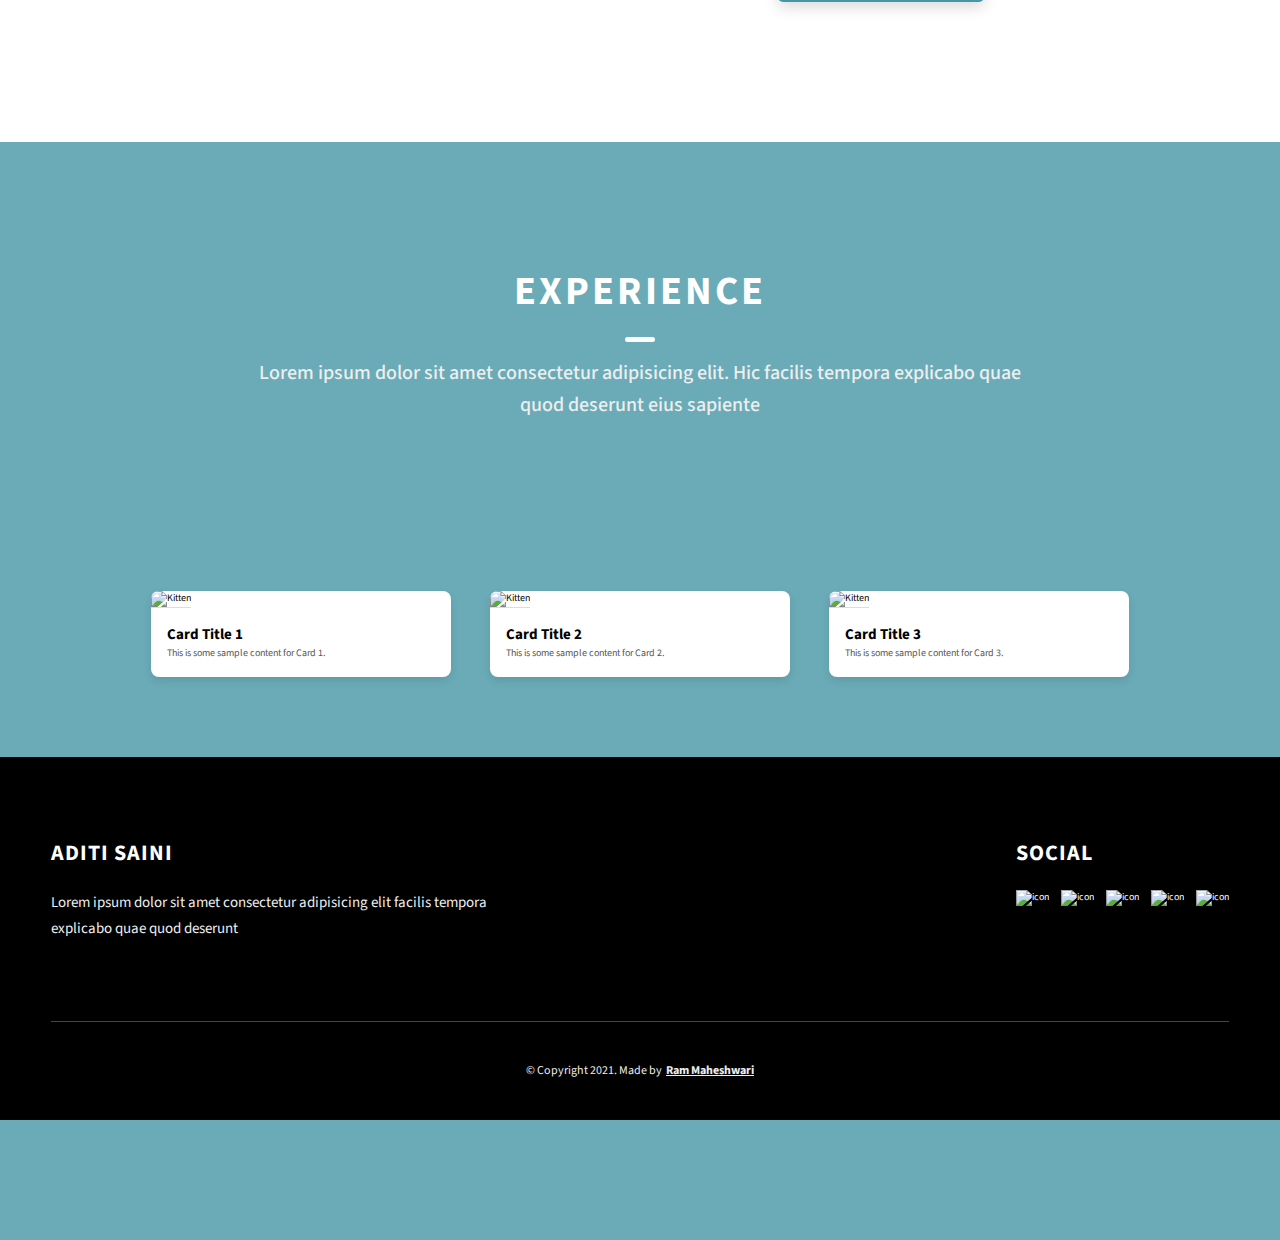
==== commit 51fa9b0e: "Added experience tab" ====
--- a/index.html
+++ b/index.html
@@ -275,6 +275,31 @@
             tempora explicabo quae quod deserunt eius sapiente
           </span>
         </h2>
+        <div class="card-container">
+            <div class="card">
+              <img src="https://placekitten.com/300/200" alt="Kitten">
+              <div class="card-content">
+                <h2>Card Title 1</h2>
+                <p>This is some sample content for Card 1.</p>
+              </div>
+            </div>
+        
+            <div class="card">
+              <img src="https://placekitten.com/300/201" alt="Kitten">
+              <div class="card-content">
+                <h2>Card Title 2</h2>
+                <p>This is some sample content for Card 2.</p>
+              </div>
+            </div>
+        
+            <div class="card">
+              <img src="https://placekitten.com/300/202" alt="Kitten">
+              <div class="card-content">
+                <h2>Card Title 3</h2>
+                <p>This is some sample content for Card 3.</p>
+              </div>
+            </div>
+          </div>
       </div>
     <footer class="main-footer">
       <div class="main-container">
--- a/css/style.css
+++ b/css/style.css
@@ -701,4 +701,37 @@
 @-webkit-keyframes wheel {
   to {
     opacity: 0;
-    top: 27px; } }+    top: 27px; } }
+
+
+.card-container {
+  display: flex;
+  justify-content: space-around;
+  padding: 80px;
+}
+
+.card {
+  width: 300px;
+  background-color: #fff;
+  border-radius: 8px;
+  overflow: hidden;
+  box-shadow: 0 4px 8px rgba(0, 0, 0, 0.1);
+}
+
+.card img {
+  width: 100%;
+  height: auto;
+  border-bottom: 1px solid #ddd;
+}
+
+.card-content {
+  padding: 16px;
+}
+
+.card h2 {
+  margin-top: 0;
+}
+
+.card p {
+  color: #555;
+}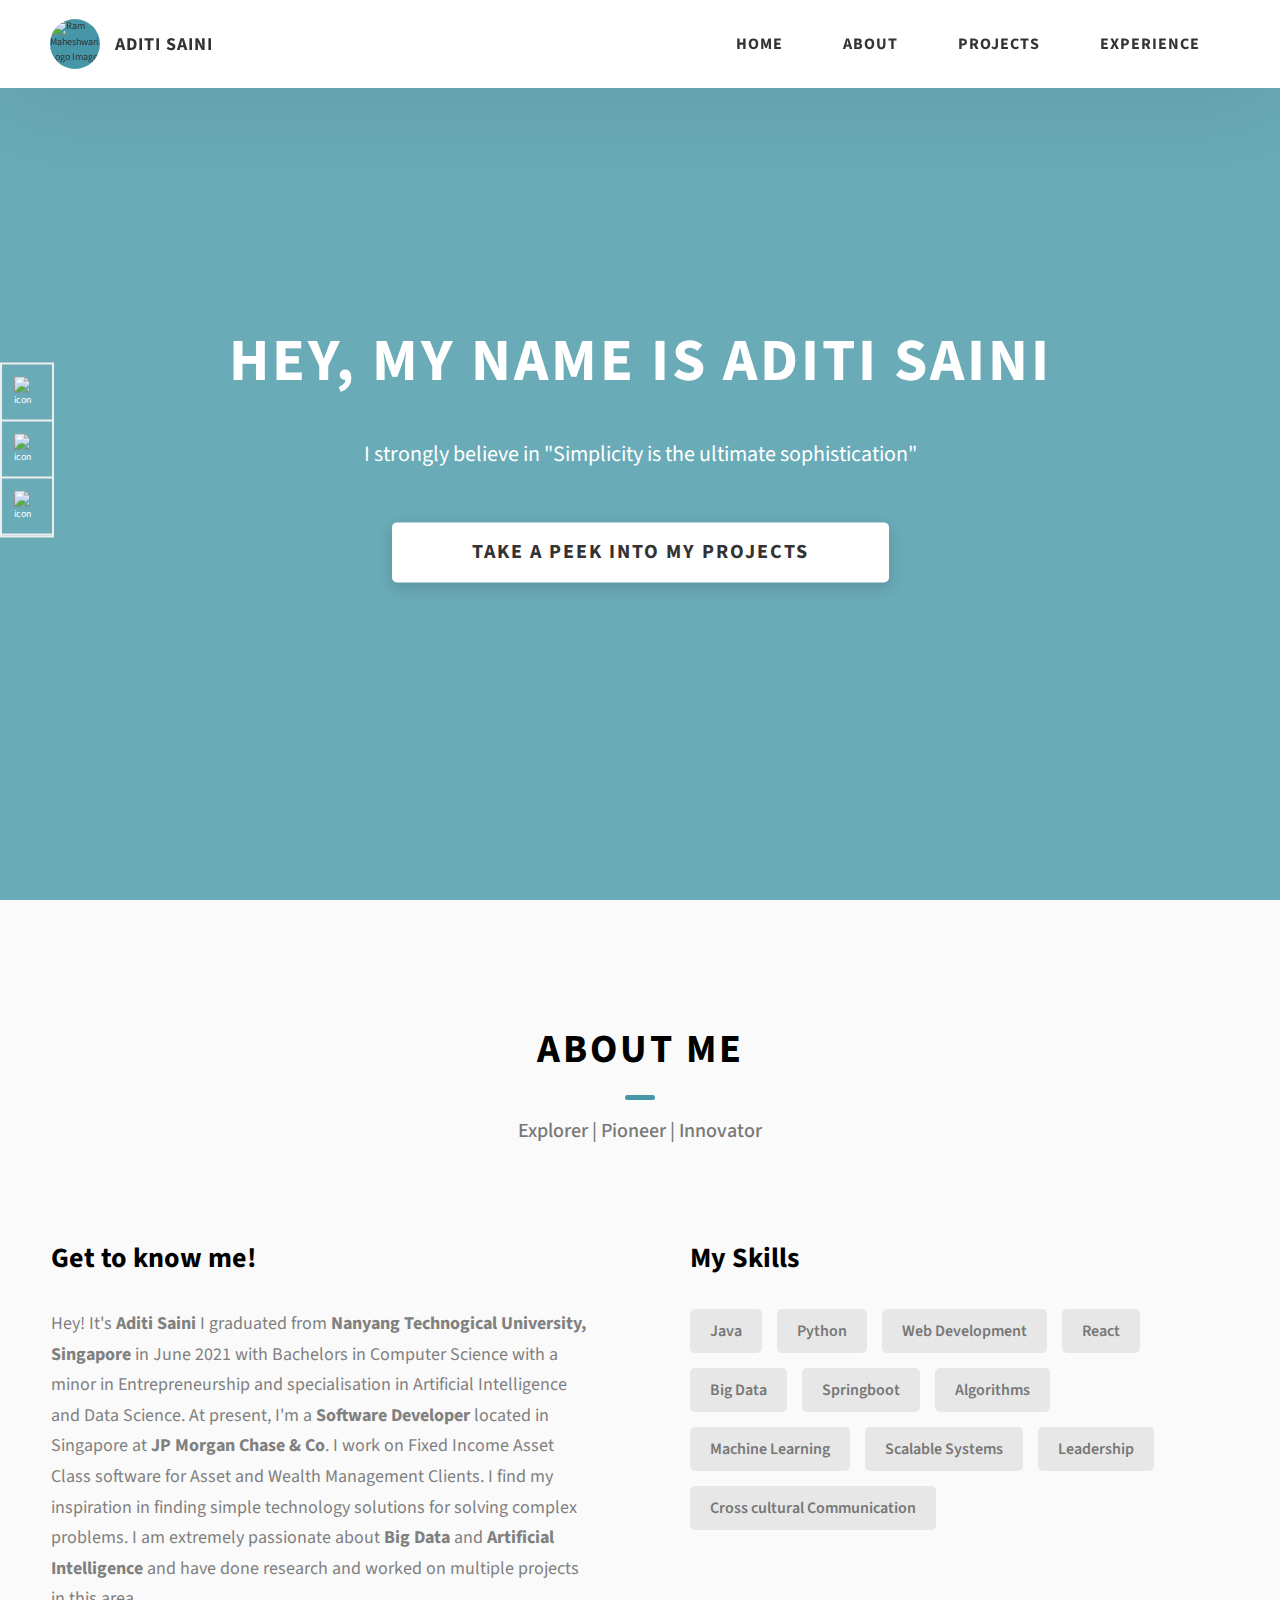
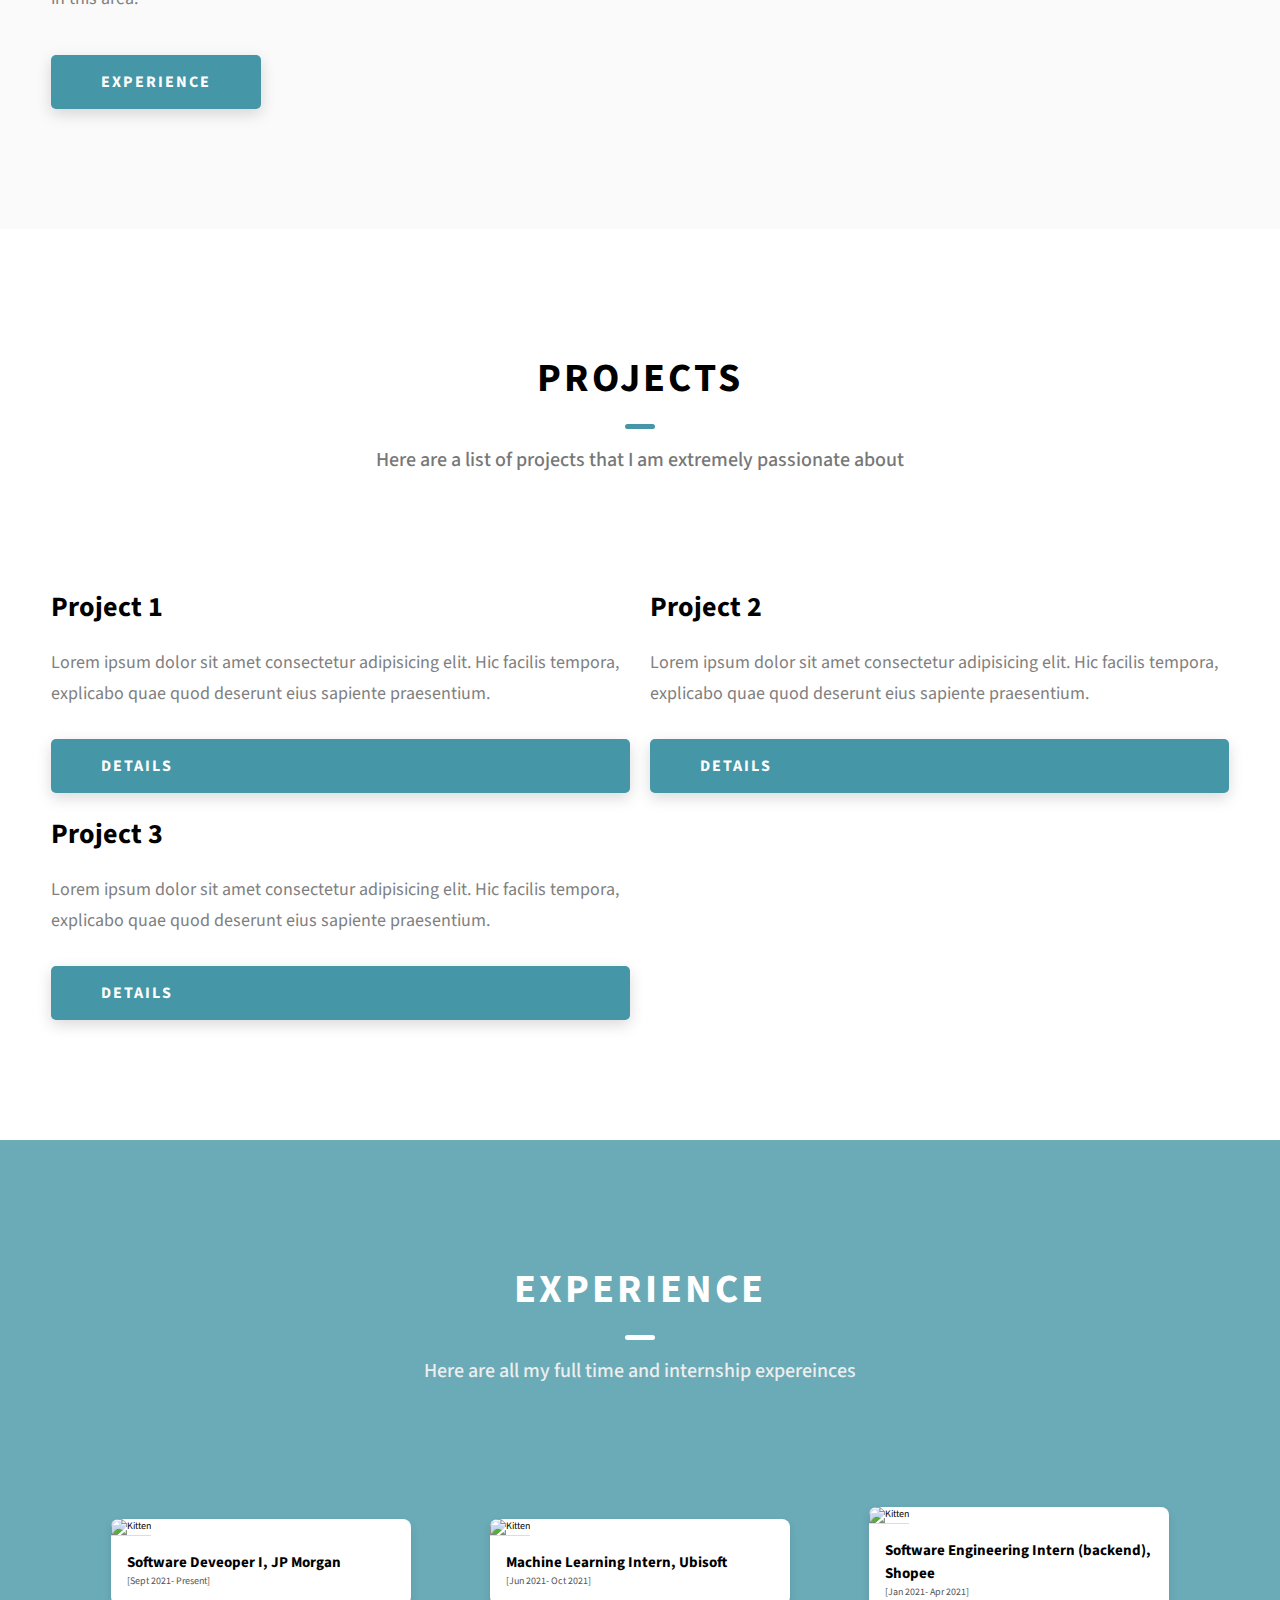
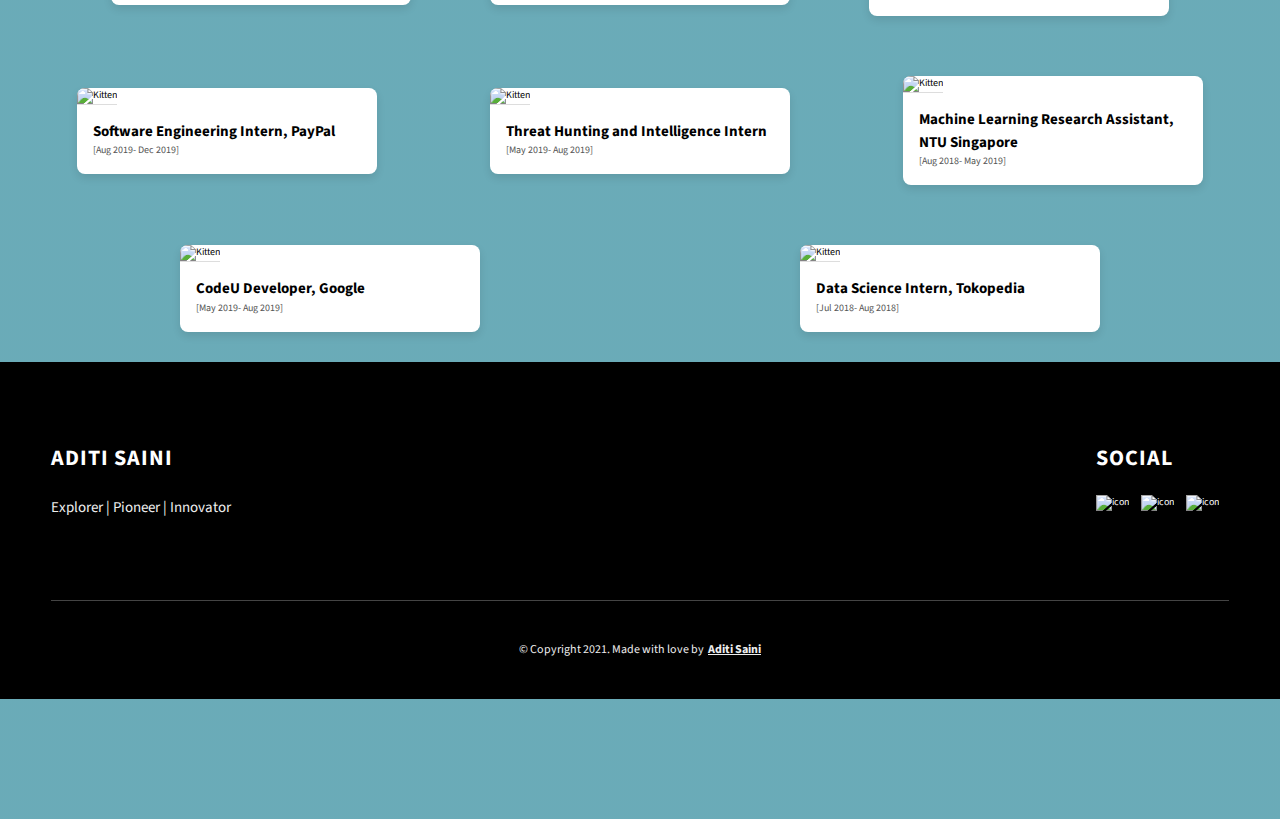
==== commit cac36495: "Template project with experience" ====
--- a/index.html
+++ b/index.html
@@ -4,7 +4,7 @@
     <meta charset="UTF-8" />
     <meta name="viewport" content="width=device-width, initial-scale=1.0" />
     <meta http-equiv="X-UA-Compatible" content="ie=edge" />
-    <title>Dopefolio</title>
+    <title>Aditi Saini</title>
     <meta name="description" content="Portfolio Template for Developer" />
 
     <link rel="stylesheet" href="css/style.css" />
@@ -87,13 +87,11 @@
         <h1 class="heading-primary">Hey, My name is Aditi Saini</h1>
         <div class="home-hero__info">
           <p class="text-primary">
-            Lorem ipsum dolor sit amet consectetur adipisicing elit. Hic facilis
-            tempora explicabo quae quod deserunt eius sapiente solutions for
-            complex problems
+            I strongly believe in "Simplicity is the ultimate sophistication"
           </p>
         </div>
         <div class="home-hero__cta">
-          <a href="./#projects" class="btn btn--bg">Projects</a>
+          <a href="./#projects" class="btn btn--bg">Take a peek into my projects</a>
         </div>
       </div>
       <div class="home-hero__socials">
@@ -116,7 +114,7 @@
           </a>
         </div>
         <div class="home-hero__social">
-          <a href="#" class="home-hero__social-icon-link">
+          <a href="https://www.youtube.com/channel/UCkfhi_qXLuP4XhdmATcOKgA" class="home-hero__social-icon-link">
             <img
               src="./assets/png/yt-ico.png"
               alt="icon"
@@ -130,8 +128,7 @@
         <h2 class="heading heading-sec heading-sec__mb-med">
           <span class="heading-sec__main">About Me</span>
           <span class="heading-sec__sub">
-            Lorem ipsum dolor sit amet consectetur adipisicing elit. Hic facilis
-            tempora explicabo quae quod deserunt eius sapiente
+              Explorer | Pioneer | Innovator 
           </span>
         </h2>
         <div class="about__content">
@@ -141,20 +138,16 @@
               <p class="about__content-details-para">
                 Hey! It's
                 <strong>Aditi Saini</strong>
-                and I'm a <strong> Frontend Web Developer </strong> located in
-                Los Angeles. I've done
-                <strong> remote </strong>
-                projects for agencies, consulted for startups, and collaborated
-                with talented people to create
-                <strong>digital products </strong>
-                for both business and consumer use.
-              </p>
-              <p class="about__content-details-para">
-                I'm a bit of a digital product junky. Over the years, I've used
-                hundreds of web and mobile apps in different industries and
-                verticals. Feel free to
-                <strong>contact</strong> me here.
-              </p>
+                I graduated from <strong>Nanyang Technogical University, Singapore</strong> in June 2021 with Bachelors in 
+                Computer Science with a minor in Entrepreneurship and specialisation in Artificial Intelligence and Data Science. 
+                At present, 
+                I'm a <strong> Software Developer </strong> located in
+                Singapore at <strong>JP Morgan Chase & Co</strong>. 
+                I work on Fixed Income Asset Class software for Asset and Wealth Management Clients. 
+                I find my inspiration in finding simple technology solutions for solving complex problems.
+                I am extremely passionate about
+                <strong> Big Data </strong> and <strong> Artificial Intelligence </strong>
+                and have done research and worked on multiple projects in this area.
             </div>
             <a href="./#experience" class="btn btn--med btn--theme dynamicBgClr"
               >Experience</a
@@ -163,18 +156,17 @@
           <div class="about__content-skills">
             <h3 class="about__content-title">My Skills</h3>
             <div class="skills">
-              <div class="skills__skill">HTML</div>
-              <div class="skills__skill">CSS</div>
-              <div class="skills__skill">JavaScript</div>
+              <div class="skills__skill">Java</div>
+              <div class="skills__skill">Python</div>
+              <div class="skills__skill">Web Development</div>
               <div class="skills__skill">React</div>
-              <div class="skills__skill">SASS</div>
-              <div class="skills__skill">GIT</div>
-              <div class="skills__skill">Shopify</div>
-              <div class="skills__skill">Wordpress</div>
-              <div class="skills__skill">Google ADS</div>
-              <div class="skills__skill">Facebook Ads</div>
-              <div class="skills__skill">Android</div>
-              <div class="skills__skill">IOS</div>
+              <div class="skills__skill">Big Data</div>
+              <div class="skills__skill">Springboot</div>
+              <div class="skills__skill">Algorithms</div>
+              <div class="skills__skill">Machine Learning</div>
+              <div class="skills__skill">Scalable Systems</div>
+              <div class="skills__skill">Leadership</div>
+              <div class="skills__skill">Cross cultural Communication</div>
             </div>
           </div>
         </div>
@@ -185,122 +177,135 @@
         <h2 class="heading heading-sec heading-sec__mb-bg">
           <span class="heading-sec__main">Projects</span>
           <span class="heading-sec__sub">
-            Lorem ipsum dolor sit amet consectetur adipisicing elit. Hic facilis
-            tempora explicabo quae quod deserunt eius sapiente
+            Here are a list of projects that I am extremely passionate about
           </span>
         </h2>
 
         <div class="projects__content">
-          <div class="projects__row">
-            <div class="projects__row-img-cont">
-              <img
-                src="./assets/jpeg/project-mockup-example.jpeg"
-                alt="Software Screenshot"
-                class="projects__row-img"
-                loading="lazy"
-              />
-            </div>
-            <div class="projects__row-content">
+            <div class="projects__row">
+              <!-- Content for Project 1 -->
               <h3 class="projects__row-content-title">Project 1</h3>
               <p class="projects__row-content-desc">
-                Lorem ipsum dolor sit amet consectetur adipisicing elit. Hic
-                facilis tempora, explicabo quae quod deserunt eius sapiente
-                praesentium.
+                Lorem ipsum dolor sit amet consectetur adipisicing elit. Hic facilis
+                tempora, explicabo quae quod deserunt eius sapiente praesentium.
               </p>
               <a
                 href="./project-1.html"
                 class="btn btn--med btn--theme dynamicBgClr"
                 target="_blank"
-                >Case Study</a
+                >Details</a
               >
             </div>
-          </div>
-          <div class="projects__row">
-            <div class="projects__row-img-cont">
-              <img
-                src="./assets/jpeg/project-mockup-example.jpeg"
-                alt="Software Screenshot"
-                class="projects__row-img"
-                loading="lazy"
-              />
-            </div>
-            <div class="projects__row-content">
+          
+            <div class="projects__row">
+              <!-- Content for Project 2 -->
               <h3 class="projects__row-content-title">Project 2</h3>
               <p class="projects__row-content-desc">
-                Lorem ipsum dolor sit amet consectetur adipisicing elit. Hic
-                facilis tempora, explicabo quae quod deserunt eius sapiente
-                praesentium.
+                Lorem ipsum dolor sit amet consectetur adipisicing elit. Hic facilis
+                tempora, explicabo quae quod deserunt eius sapiente praesentium.
               </p>
               <a
                 href="./project-2.html"
                 class="btn btn--med btn--theme dynamicBgClr"
                 target="_blank"
-                >Case Study</a
+                >Details</a
               >
             </div>
-          </div>
-          <div class="projects__row">
-            <div class="projects__row-img-cont">
-              <img
-                src="./assets/jpeg/project-mockup-example.jpeg"
-                alt="Software Screenshot"
-                class="projects__row-img"
-                loading="lazy"
-              />
-            </div>
-            <div class="projects__row-content">
+          
+            <div class="projects__row">
+              <!-- Content for Project 3 -->
               <h3 class="projects__row-content-title">Project 3</h3>
               <p class="projects__row-content-desc">
-                Lorem ipsum dolor sit amet consectetur adipisicing elit. Hic
-                facilis tempora, explicabo quae quod deserunt eius sapiente
-                praesentium.
+                Lorem ipsum dolor sit amet consectetur adipisicing elit. Hic facilis
+                tempora, explicabo quae quod deserunt eius sapiente praesentium.
               </p>
               <a
                 href="./project-3.html"
                 class="btn btn--med btn--theme dynamicBgClr"
                 target="_blank"
-                >Case Study</a
+                >Details</a
               >
             </div>
-          </div>
-        </div>
-      </div>
+          
+            <!-- Add more projects__row elements as needed -->
+          </div>
     </section>
     <section id="experience" class="experience sec-pad dynamicBg">
       <div class="main-container">
         <h2 class="heading heading-sec heading-sec__mb-med">
           <span class="heading-sec__main heading-sec__main--lt">Experience</span>
           <span class="heading-sec__sub heading-sec__sub--lt">
-            Lorem ipsum dolor sit amet consectetur adipisicing elit. Hic facilis
-            tempora explicabo quae quod deserunt eius sapiente
+            Here are all my full time and internship expereinces
           </span>
         </h2>
         <div class="card-container">
             <div class="card">
-              <img src="https://placekitten.com/300/200" alt="Kitten">
+              <img src="https://media2.vault.com/14343503/210909_jp-morgan_logo.jpg" alt="Kitten">
               <div class="card-content">
-                <h2>Card Title 1</h2>
-                <p>This is some sample content for Card 1.</p>
+                <h2>Software Deveoper I, JP Morgan</h2>
+                <p>[Sept 2021- Present]</p>
               </div>
             </div>
         
             <div class="card">
-              <img src="https://placekitten.com/300/201" alt="Kitten">
+              <img src="https://upload.wikimedia.org/wikipedia/commons/thumb/7/78/Ubisoft_logo.svg/2238px-Ubisoft_logo.svg.png" alt="Kitten">
               <div class="card-content">
-                <h2>Card Title 2</h2>
-                <p>This is some sample content for Card 2.</p>
+                <h2>Machine Learning Intern, Ubisoft</h2>
+                <p>[Jun 2021- Oct 2021]</p>
               </div>
             </div>
         
             <div class="card">
-              <img src="https://placekitten.com/300/202" alt="Kitten">
+              <img src="https://i.pinimg.com/originals/90/b2/65/90b26573e0f822d9bb987d05ce396cbc.png" alt="Kitten">
               <div class="card-content">
-                <h2>Card Title 3</h2>
-                <p>This is some sample content for Card 3.</p>
+                <h2>Software Engineering Intern (backend), Shopee</h2>
+                <p>[Jan 2021- Apr 2021]</p>
               </div>
             </div>
           </div>
       </div>
+      <div class="card-container">
+          <div class="card">
+            <img src="https://cdn.trendhunterstatic.com/thumbs/paypal-logo.jpeg?auto=webp" alt="Kitten">
+            <div class="card-content">
+              <h2>Software Engineering Intern, PayPal</h2>
+              <p>[Aug 2019- Dec 2019]</p>
+            </div>
+          </div>
+      
+          <div class="card">
+            <img src="https://australiancybersecuritymagazine.com.au/wp-content/uploads/2019/09/Trustwave-_logo835x396.png" alt="Kitten">
+            <div class="card-content">
+              <h2>Threat Hunting and Intelligence Intern</h2>
+              <p>[May 2019- Aug 2019]</p>
+            </div>
+          </div>
+      
+          <div class="card">
+            <img src="https://images.scholarschoice.com.sg/wp-content/uploads/2017/06/NTU.png?compress=true&quality=80&w=576&dpr=2.6" alt="Kitten">
+            <div class="card-content">
+              <h2>Machine Learning Research Assistant, NTU Singapore</h2>
+              <p>[Aug 2018- May 2019]</p>
+            </div>
+          </div>
+        </div>
+    </div>
+    <div class="card-container">
+        <div class="card">
+            <img src="https://bcassetcdn.com/public/blog/wp-content/uploads/2022/08/29145131/Google-PNG-1024x640.png" alt="Kitten">
+            <div class="card-content">
+              <h2>CodeU Developer, Google</h2>
+              <p>[May 2019- Aug 2019]</p>
+            </div>
+          </div>
+        <div class="card">
+            <img src="https://www.slawipos.com/wp-content/uploads/2023/07/Logo-Tokopedia-2023-hijau.webp" alt="Kitten">
+            <div class="card-content">
+              <h2>Data Science Intern, Tokopedia</h2>
+              <p>[Jul 2018- Aug 2018]</p>
+            </div>
+          </div>
+    </div>
     <footer class="main-footer">
       <div class="main-container">
         <div class="main-footer__upper">
@@ -309,57 +314,42 @@
               <span>Social</span>
             </h2>
             <div class="main-footer__social-cont">
-              <a target="_blank" rel="noreferrer" href="#">
+              <a target="_blank" rel="noreferrer" href="https://www.linkedin.com/in/aditi-saini-3690a9145/">
                 <img
                   class="main-footer__icon"
                   src="./assets/png/linkedin-ico.png"
                   alt="icon"
                 />
               </a>
-              <a target="_blank" rel="noreferrer" href="#">
+              <a target="_blank" rel="noreferrer" href="https://github.com/AditiSaini">
                 <img
                   class="main-footer__icon"
                   src="./assets/png/github-ico.png"
                   alt="icon"
                 />
               </a>
-              <a target="_blank" rel="noreferrer" href="#">
-                <img
-                  class="main-footer__icon"
-                  src="./assets/png/twitter-ico.png"
-                  alt="icon"
-                />
-              </a>
-              <a target="_blank" rel="noreferrer" href="#">
+              <a target="_blank" rel="noreferrer" href="https://www.youtube.com/channel/UCkfhi_qXLuP4XhdmATcOKgA">
                 <img
                   class="main-footer__icon"
                   src="./assets/png/yt-ico.png"
                   alt="icon"
                 />
               </a>
-              <a target="_blank" rel="noreferrer" href="#">
-                <img
-                  class="main-footer__icon main-footer__icon--mr-none"
-                  src="./assets/png/insta-ico.png"
-                  alt="icon"
-                />
-              </a>
             </div>
           </div>
           <div class="main-footer__row main-footer__row-2">
             <h4 class="heading heading-sm text-lt">Aditi Saini</h4>
             <p class="main-footer__short-desc">
-              Lorem ipsum dolor sit amet consectetur adipisicing elit facilis
-              tempora explicabo quae quod deserunt
+                Explorer | Pioneer | Innovator
             </p>
           </div>
         </div>
 
         <!-- If you give me some credit or shoutout here by linking to my website, then it will be a big thing for me and will help me a lot :) -->
         <div class="main-footer__lower">
-          &copy; Copyright 2021. Made by
-          <a rel="noreferrer" target="_blank" href="https://rammaheshwari.com"
-            >Ram Maheshwari</a
+          &copy; Copyright 2021. Made with love by 
+          <a rel="noreferrer" target="_blank" href="https://www.linkedin.com/in/aditi-saini-3690a9145/"
+            >Aditi Saini</a
           >
         </div>
       </div>
--- a/css/style.css
+++ b/css/style.css
@@ -275,52 +275,58 @@
       .about__content-details-para:last-child {
         margin-bottom: 4rem; }
 
+.projects__content {
+  display: flex;
+  flex-wrap: wrap;
+  justify-content: space-between;
+  align-items: stretch;
+  margin: -1rem; /* Adjust to counteract margin from flex children */
+}
+
 .projects__row {
-  display: grid;
-  grid-template-columns: 1.5fr 1fr;
-  grid-gap: 5rem;
-  margin-bottom: 11rem; }
-  @media only screen and (max-width: 56.25em) {
-    .projects__row {
-      grid-template-columns: 1fr;
-      grid-gap: 2rem;
-      margin-bottom: 8rem; } }
-  @media only screen and (max-width: 56.25em) {
-    .projects__row {
-      text-align: center; } }
-  .projects__row:last-child {
-    margin-bottom: 0; }
-  .projects__row-img-cont {
-    overflow: hidden; }
-  .projects__row-img {
-    width: 100%;
-    display: block;
-    object-fit: cover; }
-  .projects__row-content {
-    padding: 2rem 0;
-    display: flex;
-    justify-content: center;
-    flex-direction: column;
-    align-items: flex-start; }
-    @media only screen and (max-width: 56.25em) {
-      .projects__row-content {
-        align-items: center; } }
-    .projects__row-content-title {
-      font-weight: 700;
-      font-size: 2.8rem;
-      margin-bottom: 2rem; }
-      @media only screen and (max-width: 37.5em) {
-        .projects__row-content-title {
-          font-size: 2.4rem; } }
-    .projects__row-content-desc {
-      font-size: 1.8rem;
-      color: grey;
-      max-width: 60rem;
-      line-height: 1.7;
-      margin-bottom: 3rem; }
-      @media only screen and (max-width: 37.5em) {
-        .projects__row-content-desc {
-          font-size: 1.7rem; } }
+  width: calc(50% - 2rem); /* 50% width with a little space for margins */
+  margin: 1rem;
+  box-sizing: border-box;
+  display: flex;
+  flex-direction: column;
+}
+
+@media only screen and (max-width: 56.25em) {
+  .projects__row {
+    width: 100%; /* Full width on smaller screens */
+  }
+}
+
+.projects__row-content {
+  padding: 2rem;
+  flex: 1; /* Take remaining space */
+}
+
+.projects__row-content-title {
+  font-weight: 700;
+  font-size: 2.8rem;
+  margin-bottom: 2rem;
+}
+
+@media only screen and (max-width: 37.5em) {
+  .projects__row-content-title {
+    font-size: 2.4rem;
+  }
+}
+
+.projects__row-content-desc {
+  font-size: 1.8rem;
+  color: grey;
+  max-width: 60rem;
+  line-height: 1.7;
+  margin-bottom: 3rem;
+}
+
+@media only screen and (max-width: 37.5em) {
+  .projects__row-content-desc {
+    font-size: 1.7rem;
+  }
+}
 
 .experience {
   background: linear-gradient(to right, rgba(69, 150, 166, 0.8), rgba(69, 150, 166, 0.8)), url(../../assets/svg/common-bg.svg);
@@ -706,12 +712,16 @@
 
 .card-container {
   display: flex;
+  flex-wrap: wrap;
   justify-content: space-around;
-  padding: 80px;
+  align-items: center;
+  height: 100%;
+  padding: 20px;
 }
 
 .card {
   width: 300px;
+  margin: 10px;
   background-color: #fff;
   border-radius: 8px;
   overflow: hidden;
@@ -734,4 +744,10 @@
 
 .card p {
   color: #555;
+}
+
+@media (max-width: 600px) {
+  .card {
+    width: calc(100% - 20px);
+  }
 }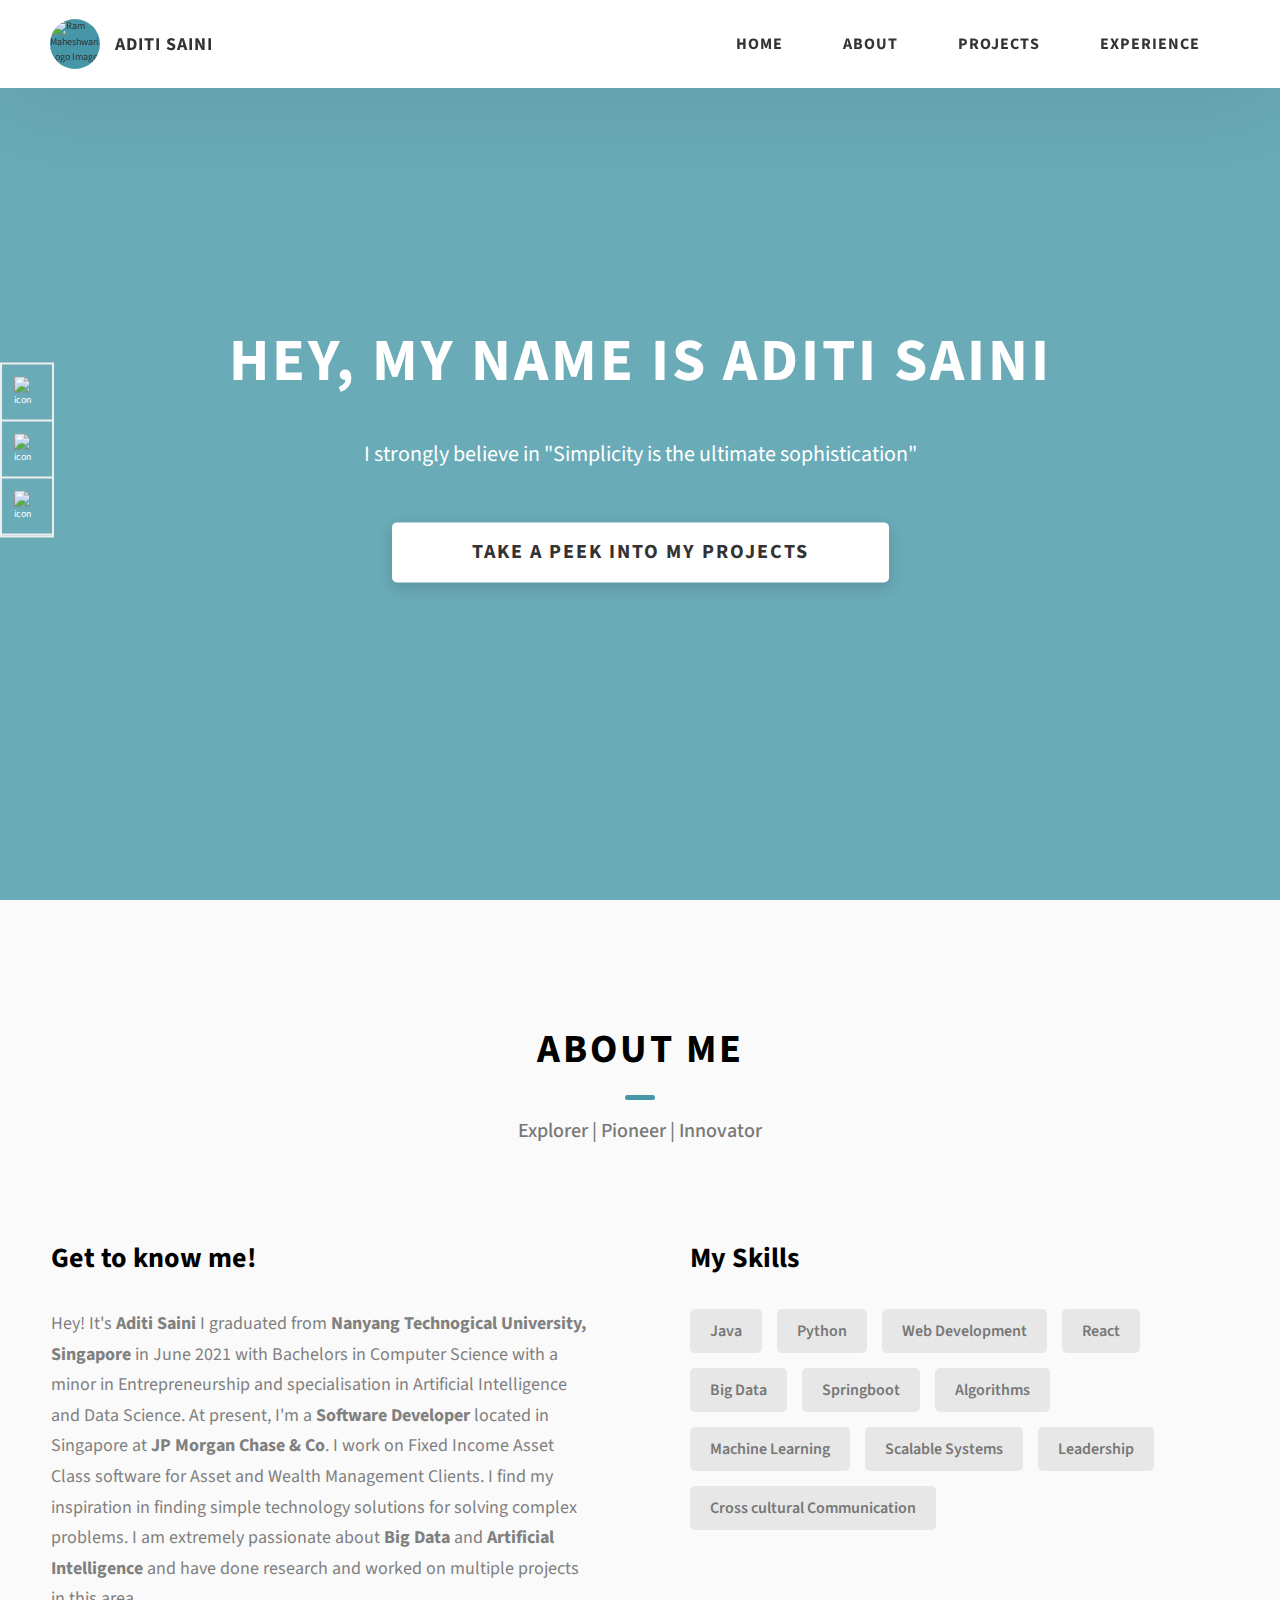
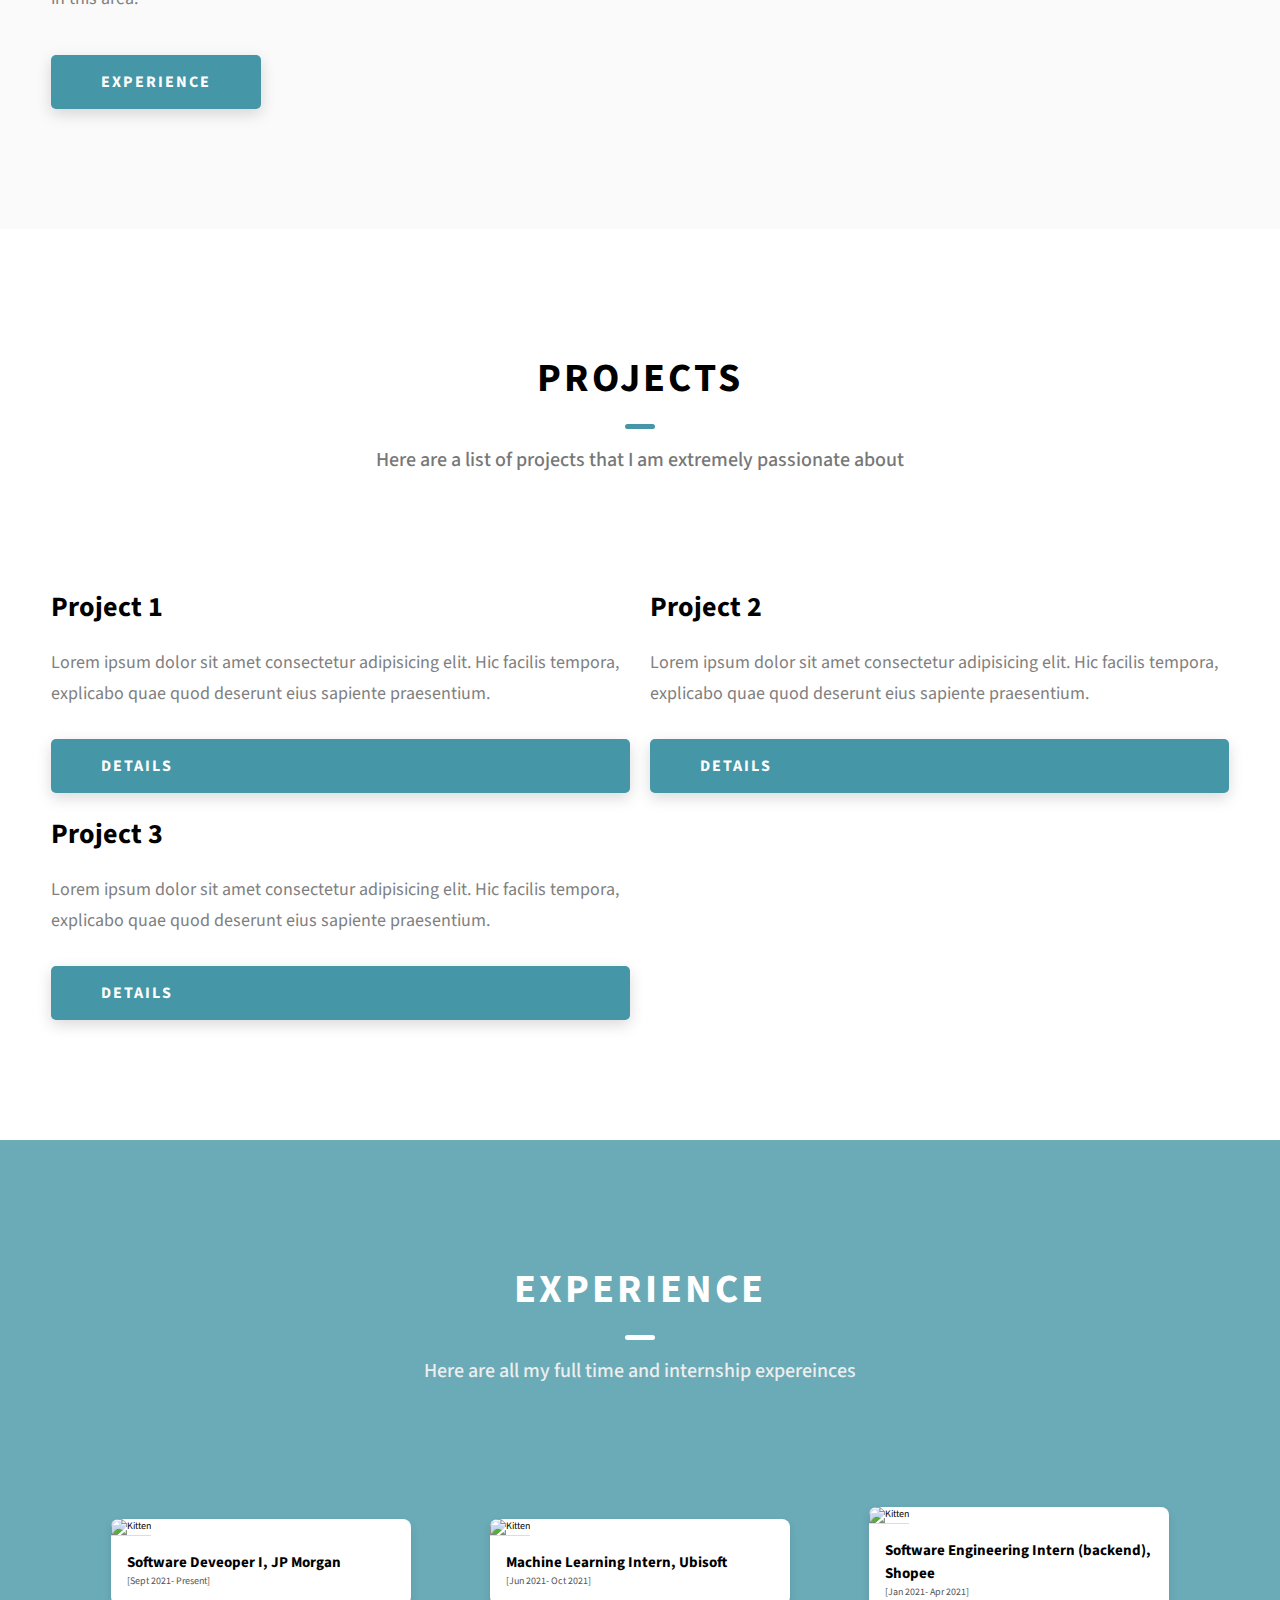
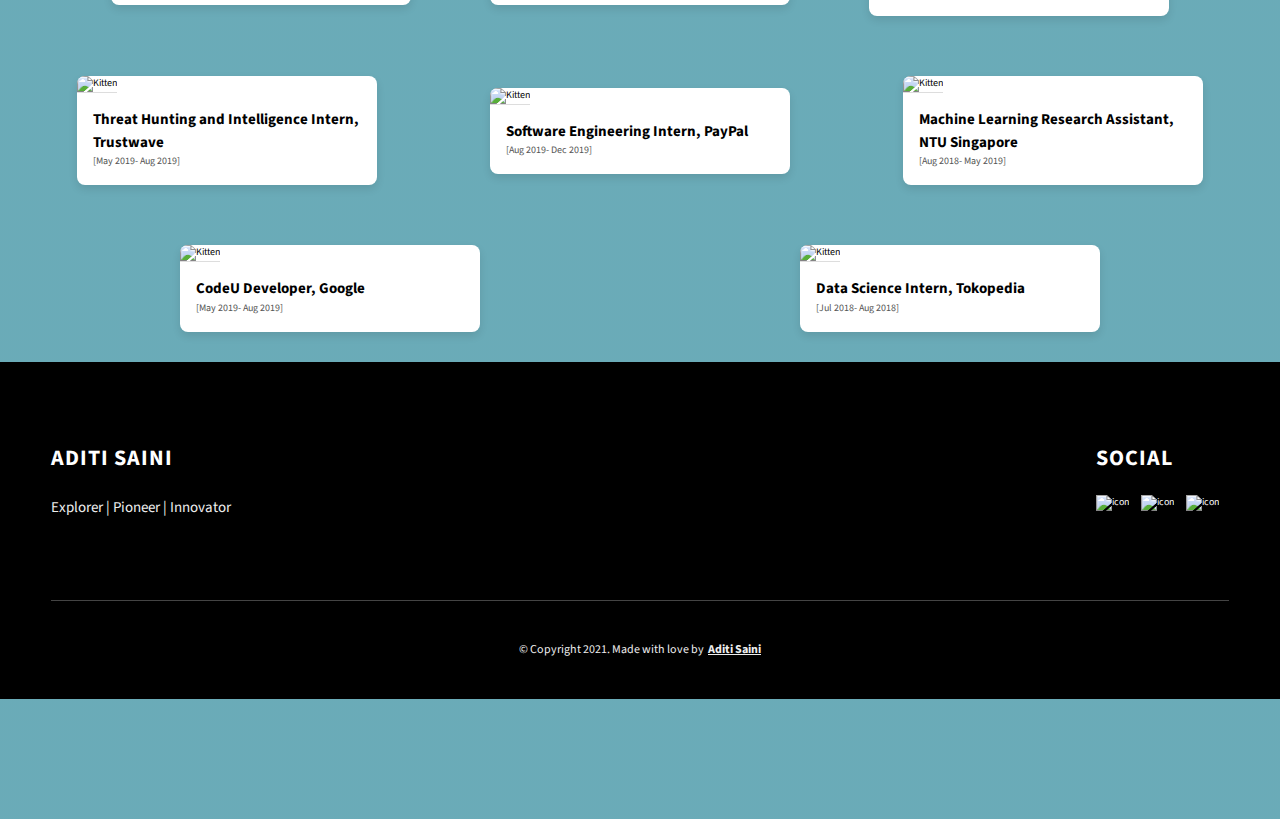
==== commit 7885dc28: "Updated design" ====
--- a/index.html
+++ b/index.html
@@ -266,21 +266,19 @@
       </div>
       <div class="card-container">
           <div class="card">
+              <img src="https://australiancybersecuritymagazine.com.au/wp-content/uploads/2019/09/Trustwave-_logo835x396.png" alt="Kitten">
+              <div class="card-content">
+                <h2>Threat Hunting and Intelligence Intern, Trustwave</h2>
+                <p>[May 2019- Aug 2019]</p>
+              </div>
+            </div>
+          <div class="card">
             <img src="https://cdn.trendhunterstatic.com/thumbs/paypal-logo.jpeg?auto=webp" alt="Kitten">
             <div class="card-content">
               <h2>Software Engineering Intern, PayPal</h2>
               <p>[Aug 2019- Dec 2019]</p>
             </div>
           </div>
-      
-          <div class="card">
-            <img src="https://australiancybersecuritymagazine.com.au/wp-content/uploads/2019/09/Trustwave-_logo835x396.png" alt="Kitten">
-            <div class="card-content">
-              <h2>Threat Hunting and Intelligence Intern</h2>
-              <p>[May 2019- Aug 2019]</p>
-            </div>
-          </div>
-      
           <div class="card">
             <img src="https://images.scholarschoice.com.sg/wp-content/uploads/2017/06/NTU.png?compress=true&quality=80&w=576&dpr=2.6" alt="Kitten">
             <div class="card-content">
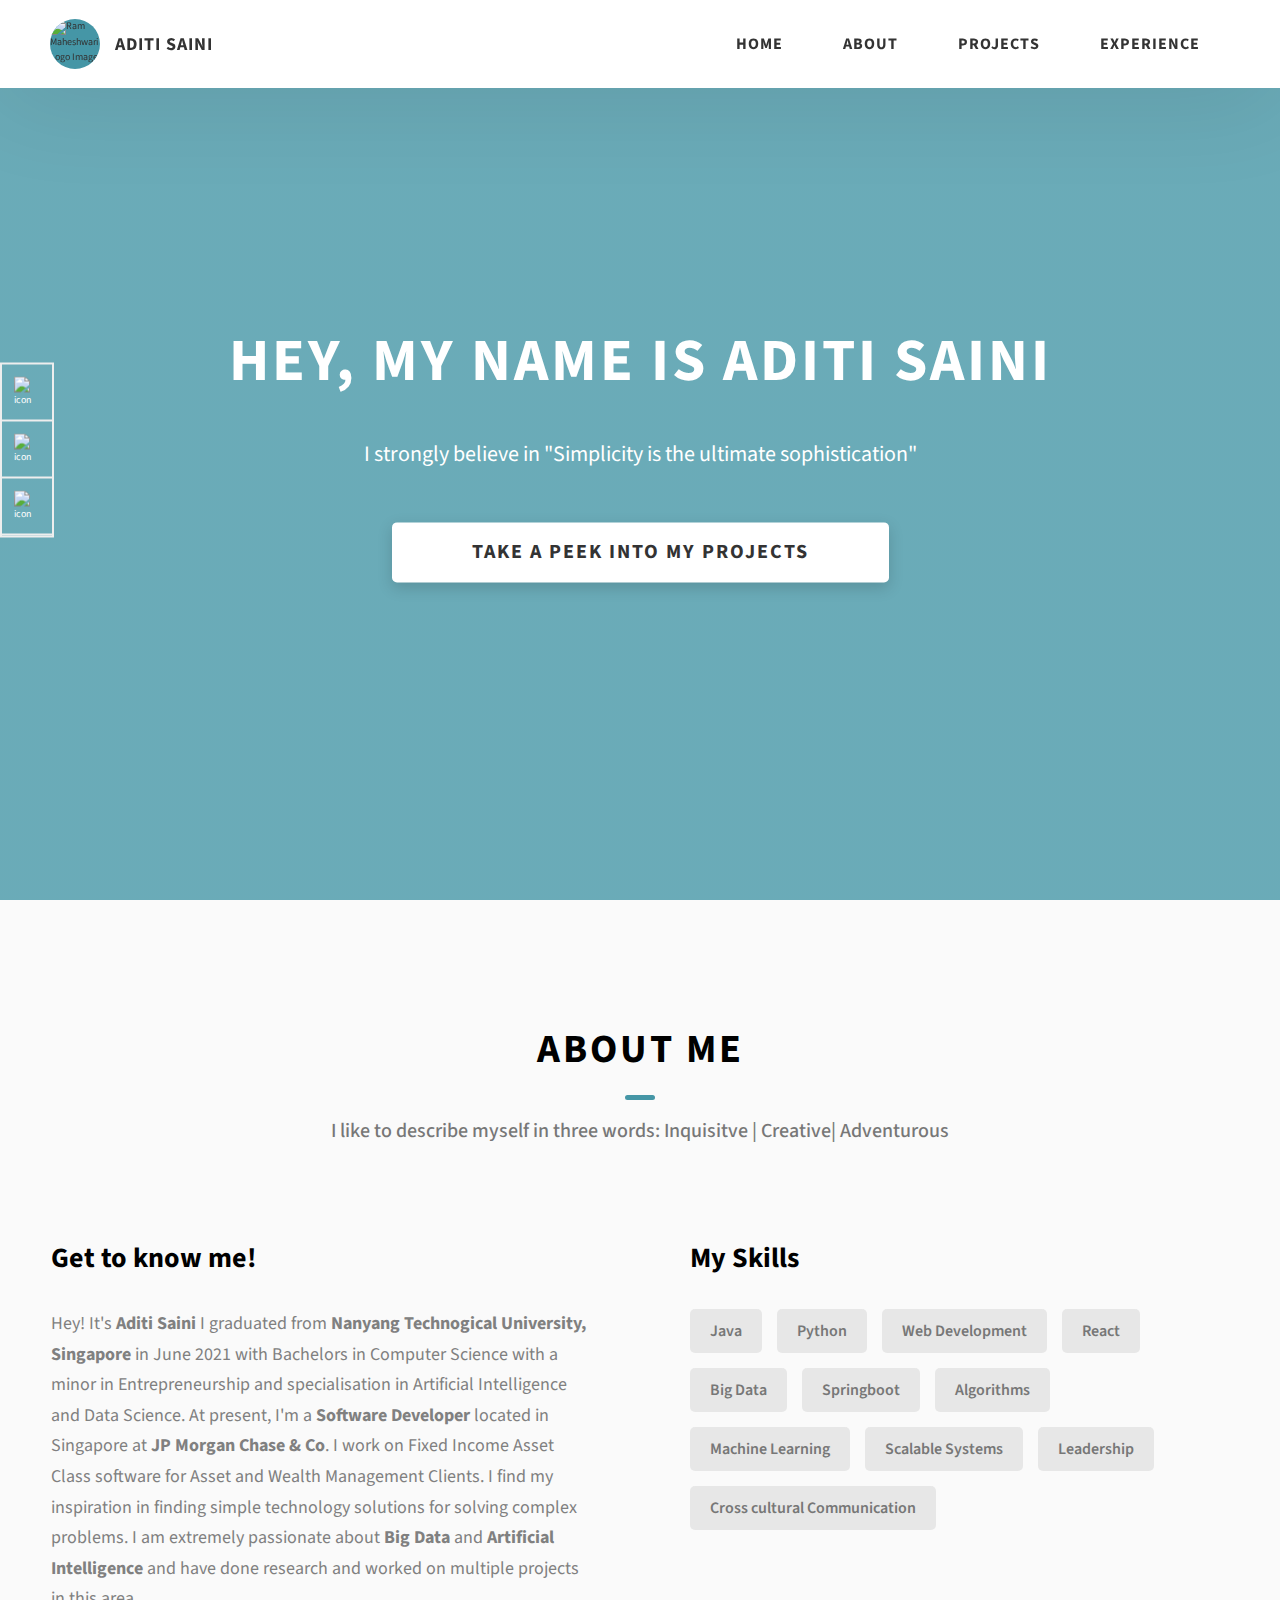
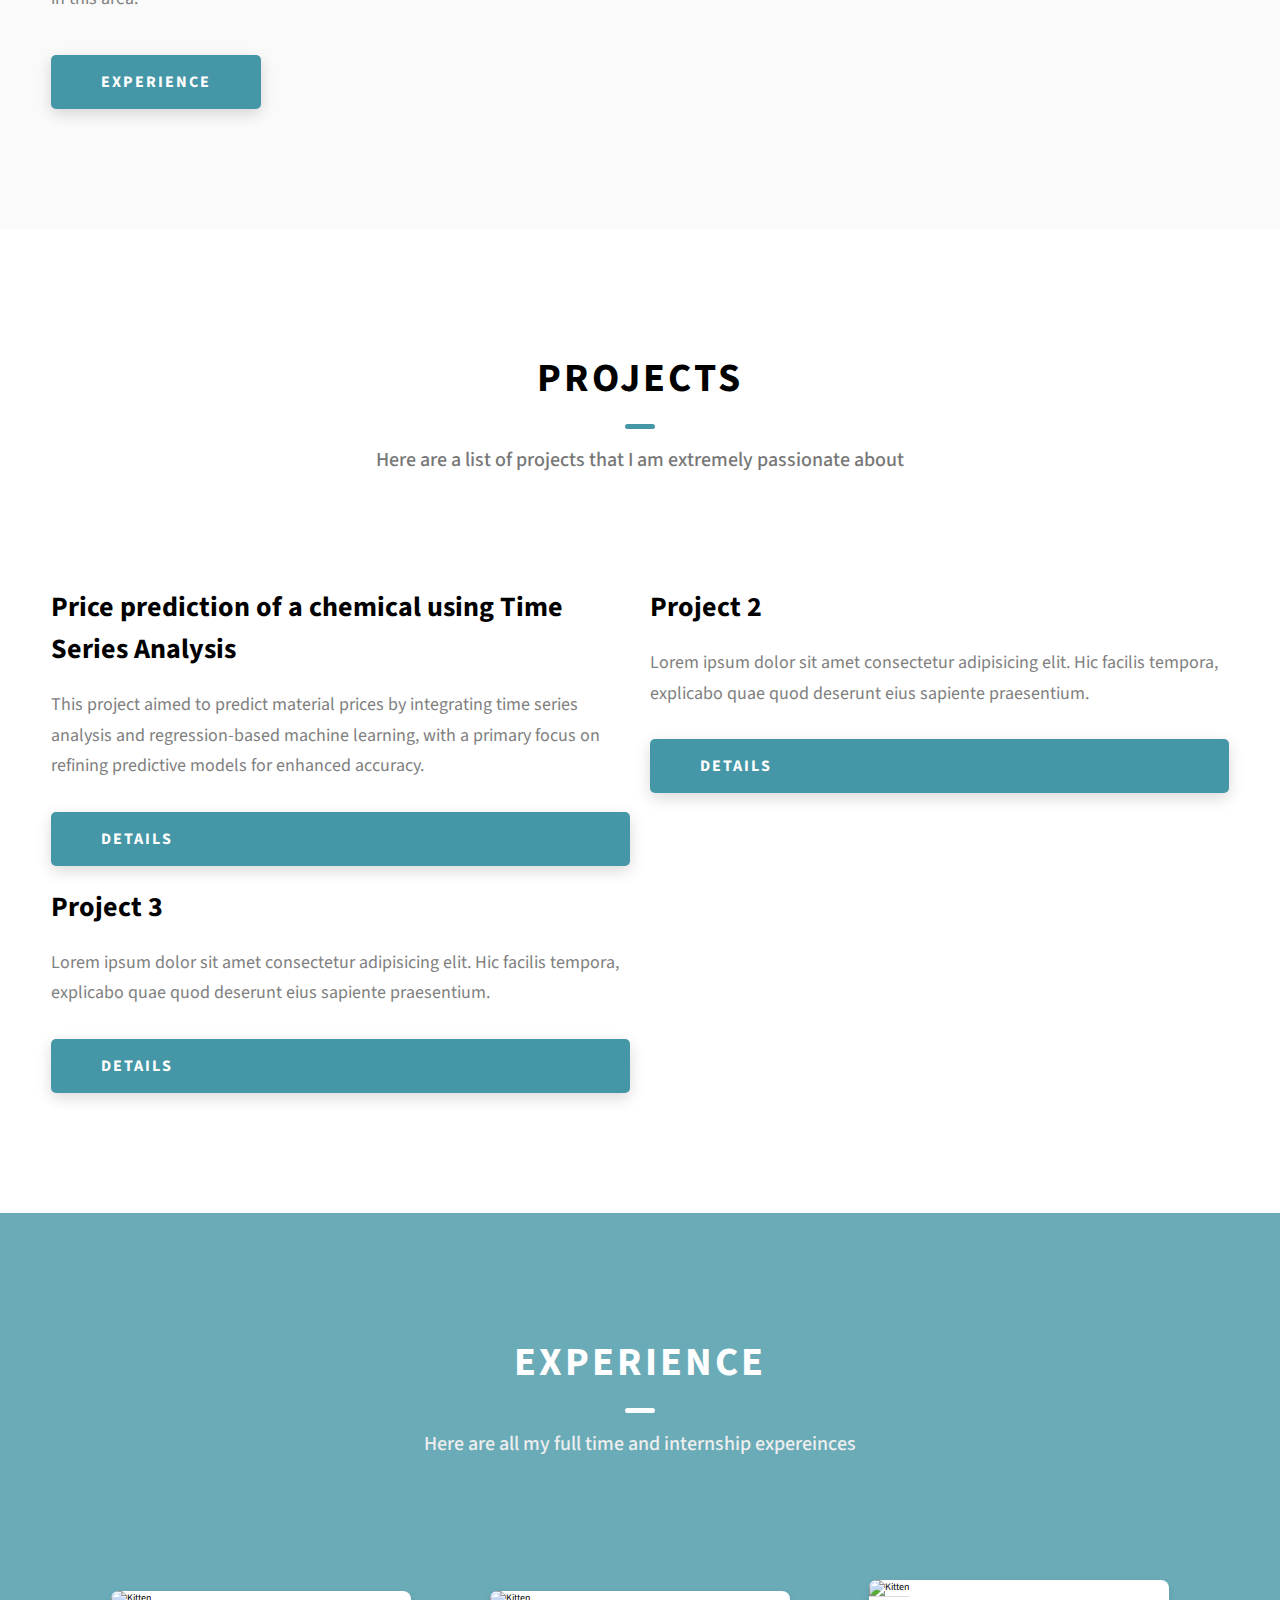
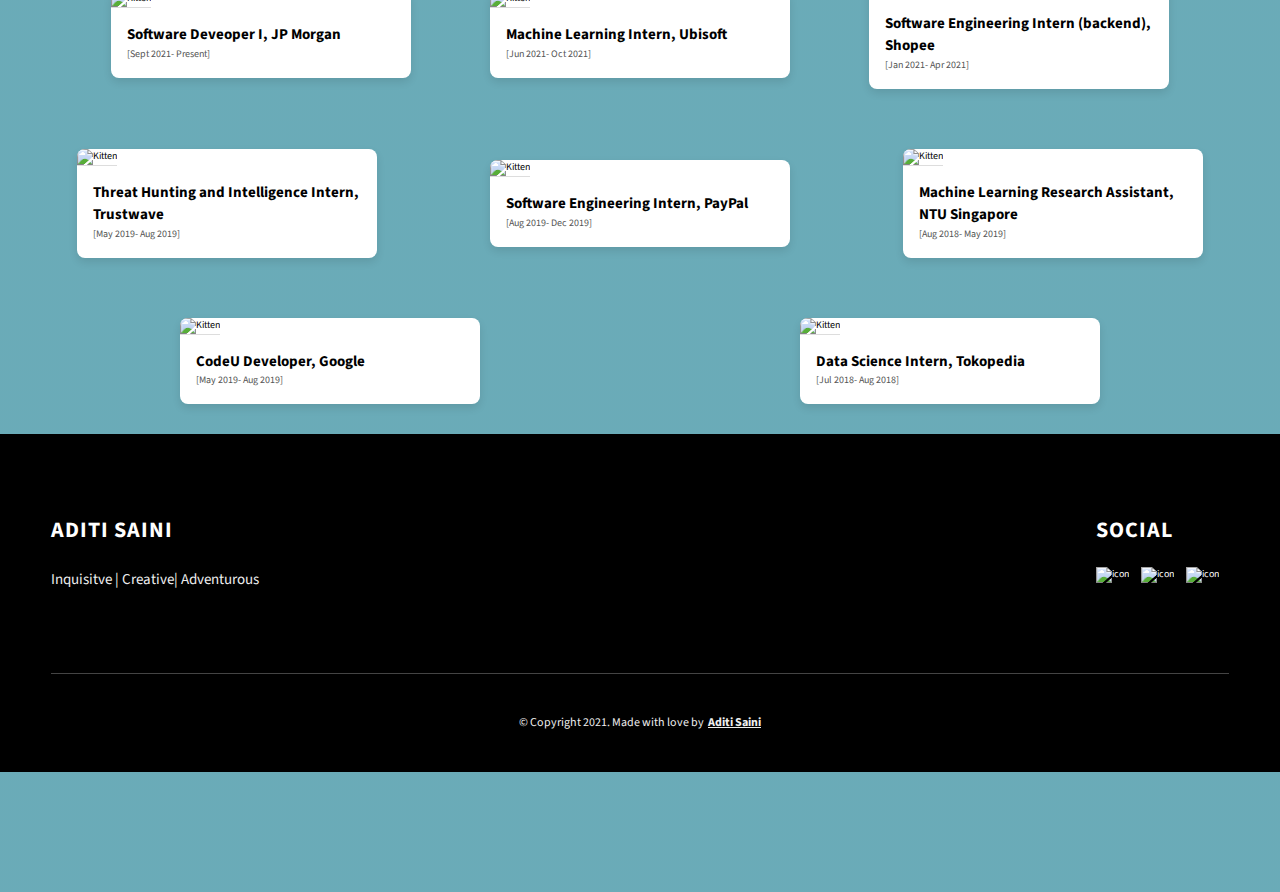
==== commit 8efbacce: "Added project 1" ====
--- a/index.html
+++ b/index.html
@@ -128,7 +128,7 @@
         <h2 class="heading heading-sec heading-sec__mb-med">
           <span class="heading-sec__main">About Me</span>
           <span class="heading-sec__sub">
-              Explorer | Pioneer | Innovator 
+              I like to describe myself in three words: Inquisitve | Creative| Adventurous 
           </span>
         </h2>
         <div class="about__content">
@@ -184,10 +184,9 @@
         <div class="projects__content">
             <div class="projects__row">
               <!-- Content for Project 1 -->
-              <h3 class="projects__row-content-title">Project 1</h3>
+              <h3 class="projects__row-content-title">Price prediction of a chemical using Time Series Analysis</h3>
               <p class="projects__row-content-desc">
-                Lorem ipsum dolor sit amet consectetur adipisicing elit. Hic facilis
-                tempora, explicabo quae quod deserunt eius sapiente praesentium.
+                  This project aimed to predict material prices by integrating time series analysis and regression-based machine learning, with a primary focus on refining predictive models for enhanced accuracy.
               </p>
               <a
                 href="./project-1.html"
@@ -338,7 +337,7 @@
           <div class="main-footer__row main-footer__row-2">
             <h4 class="heading heading-sm text-lt">Aditi Saini</h4>
             <p class="main-footer__short-desc">
-                Explorer | Pioneer | Innovator
+                Inquisitve | Creative| Adventurous 
             </p>
           </div>
         </div>
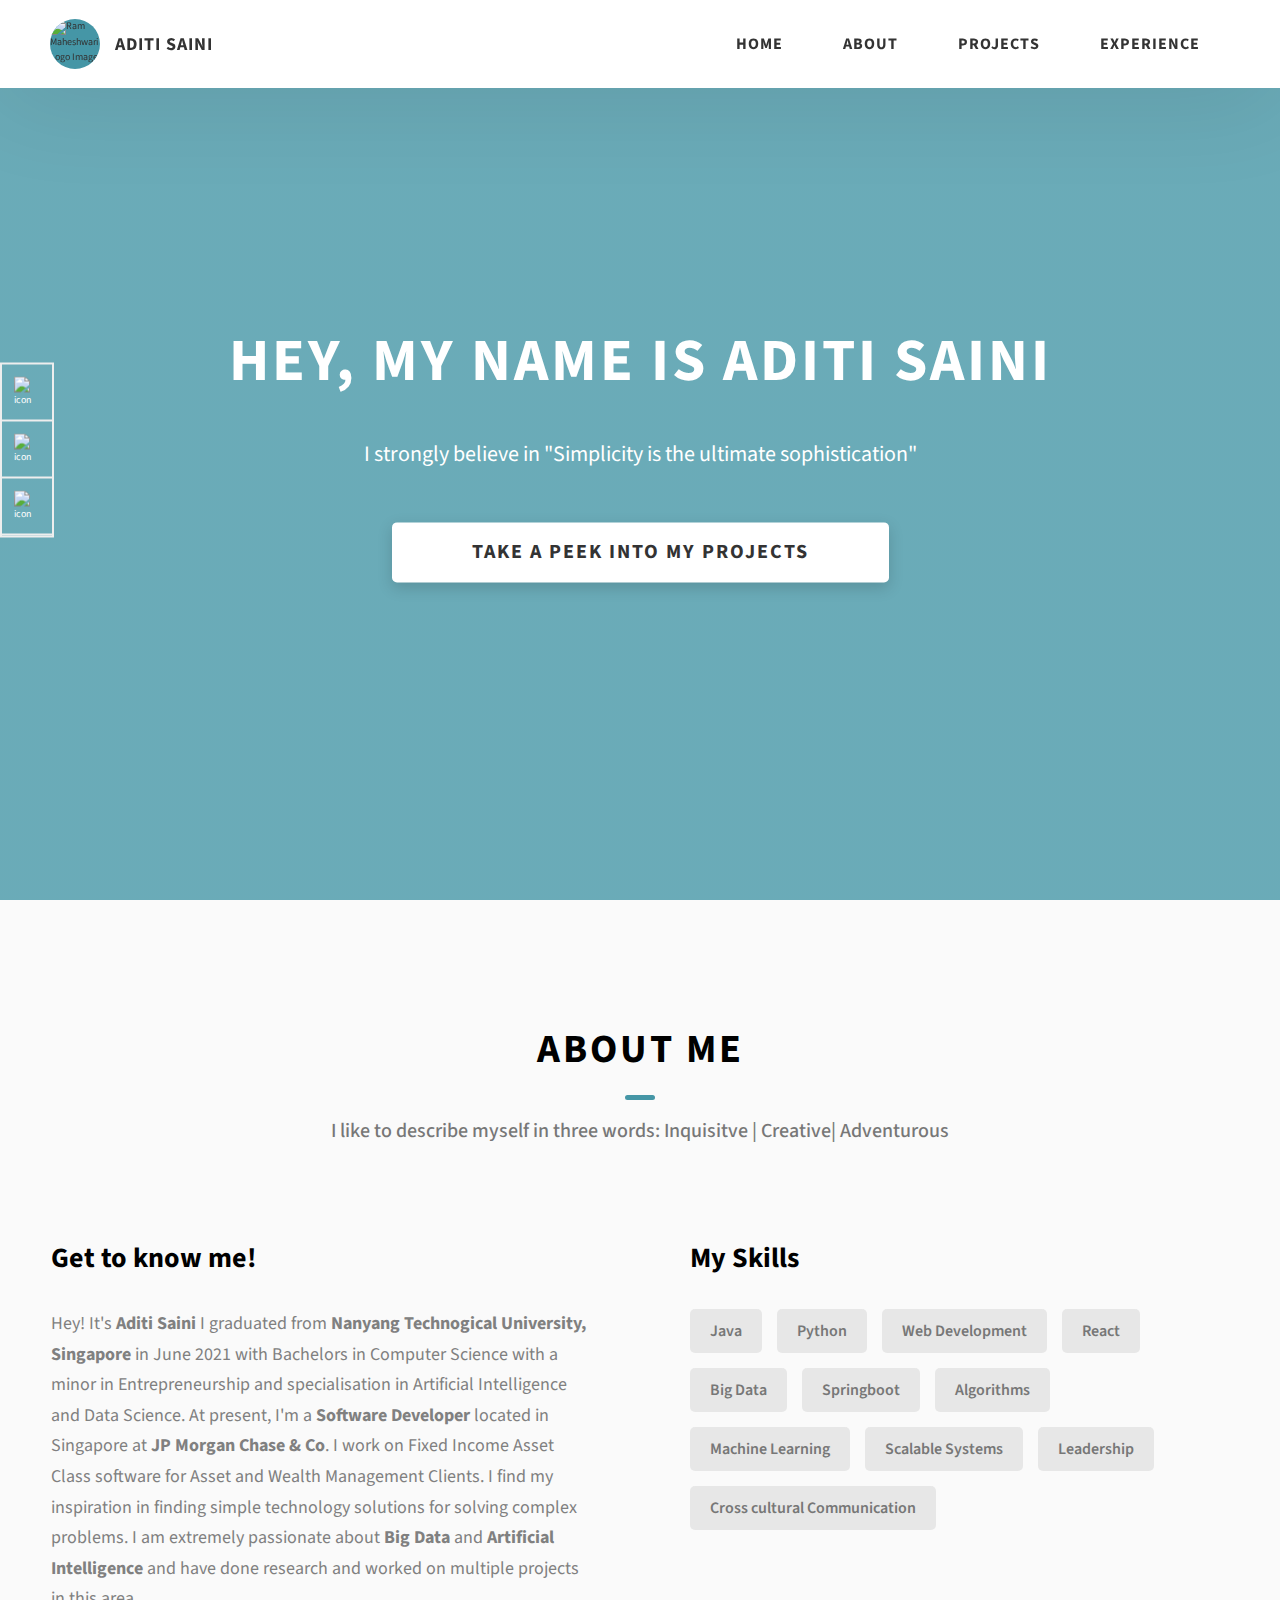
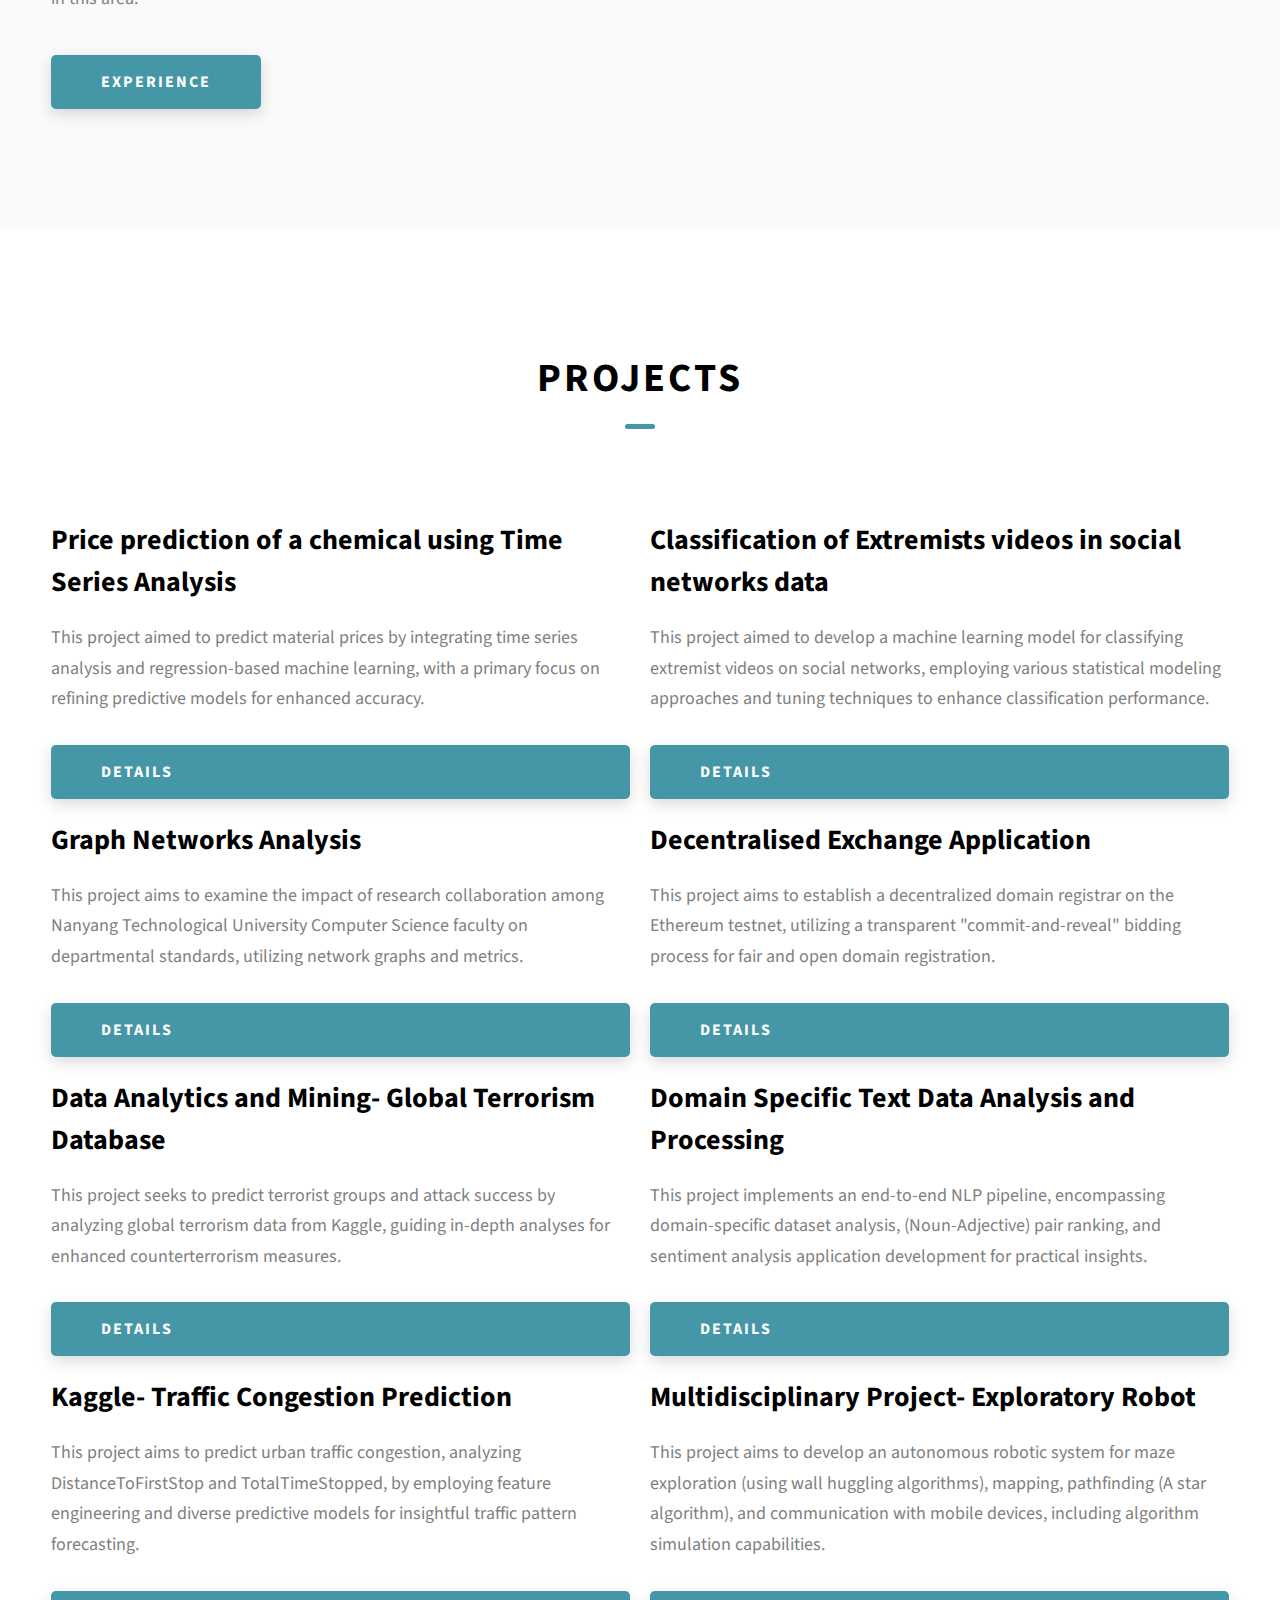
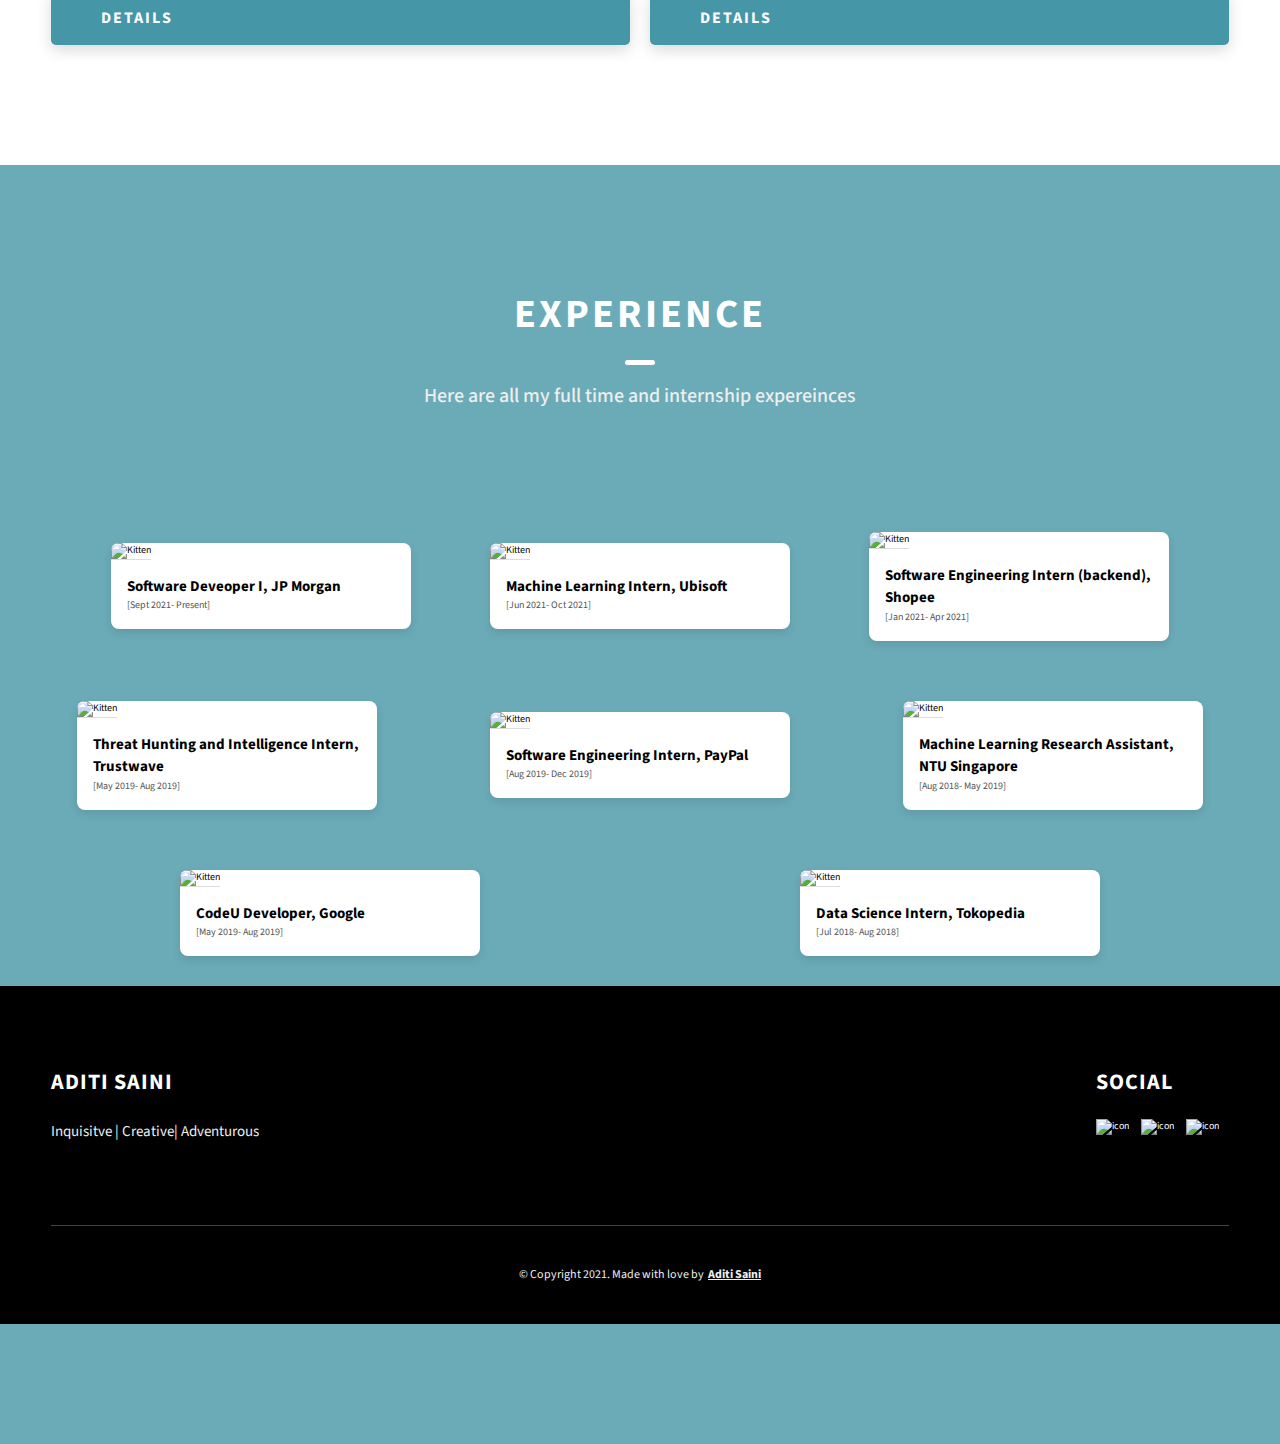
==== commit 1c538071: "First draft website" ====
--- a/index.html
+++ b/index.html
@@ -176,9 +176,6 @@
       <div class="main-container">
         <h2 class="heading heading-sec heading-sec__mb-bg">
           <span class="heading-sec__main">Projects</span>
-          <span class="heading-sec__sub">
-            Here are a list of projects that I am extremely passionate about
-          </span>
         </h2>
 
         <div class="projects__content">
@@ -186,7 +183,9 @@
               <!-- Content for Project 1 -->
               <h3 class="projects__row-content-title">Price prediction of a chemical using Time Series Analysis</h3>
               <p class="projects__row-content-desc">
-                  This project aimed to predict material prices by integrating time series analysis and regression-based machine learning, with a primary focus on refining predictive models for enhanced accuracy.
+                  This project aimed to predict material prices by integrating time series analysis 
+                  and regression-based machine learning, with a primary focus on refining predictive 
+                  models for enhanced accuracy.
               </p>
               <a
                 href="./project-1.html"
@@ -198,10 +197,11 @@
           
             <div class="projects__row">
               <!-- Content for Project 2 -->
-              <h3 class="projects__row-content-title">Project 2</h3>
+              <h3 class="projects__row-content-title">Classification of Extremists videos in social networks data</h3>
               <p class="projects__row-content-desc">
-                Lorem ipsum dolor sit amet consectetur adipisicing elit. Hic facilis
-                tempora, explicabo quae quod deserunt eius sapiente praesentium.
+                  This project aimed to develop a machine learning model for classifying extremist videos 
+                  on social networks, employing various statistical modeling approaches and tuning techniques 
+                  to enhance classification performance.
               </p>
               <a
                 href="./project-2.html"
@@ -213,10 +213,11 @@
           
             <div class="projects__row">
               <!-- Content for Project 3 -->
-              <h3 class="projects__row-content-title">Project 3</h3>
+              <h3 class="projects__row-content-title">Graph Networks Analysis</h3>
               <p class="projects__row-content-desc">
-                Lorem ipsum dolor sit amet consectetur adipisicing elit. Hic facilis
-                tempora, explicabo quae quod deserunt eius sapiente praesentium.
+                  This project aims to examine the impact of research collaboration among Nanyang 
+                  Technological University Computer Science faculty on departmental standards, 
+                  utilizing network graphs and metrics.
               </p>
               <a
                 href="./project-3.html"
@@ -225,7 +226,86 @@
                 >Details</a
               >
             </div>
-          
+
+            <div class="projects__row">
+                <!-- Content for Project 4 -->
+                <h3 class="projects__row-content-title">Decentralised Exchange Application</h3>
+                <p class="projects__row-content-desc">
+                    This project aims to establish a decentralized domain registrar on the Ethereum testnet, 
+                    utilizing a transparent "commit-and-reveal" bidding process for fair and open domain 
+                    registration.
+                </p>
+                <a
+                  href="./project-4.html"
+                  class="btn btn--med btn--theme dynamicBgClr"
+                  target="_blank"
+                  >Details</a
+                >
+              </div>
+
+              <div class="projects__row">
+                  <!-- Content for Project 5 -->
+                  <h3 class="projects__row-content-title">Data Analytics and Mining- Global Terrorism Database</h3>
+                  <p class="projects__row-content-desc">
+                      This project seeks to predict terrorist groups and attack success by analyzing global 
+                      terrorism data from Kaggle, guiding in-depth analyses for enhanced counterterrorism measures.
+                  </p>
+                  <a
+                    href="./project-5.html"
+                    class="btn btn--med btn--theme dynamicBgClr"
+                    target="_blank"
+                    >Details</a
+                  >
+                </div>
+              
+                <div class="projects__row">
+                    <!-- Content for Project 6 -->
+                    <h3 class="projects__row-content-title">Domain Specific Text Data Analysis and Processing</h3>
+                    <p class="projects__row-content-desc">
+                        This project implements an end-to-end NLP pipeline, encompassing domain-specific dataset 
+                        analysis, (Noun-Adjective) pair ranking, and sentiment analysis application development 
+                        for practical insights.
+                    </p>
+                    <a
+                      href="./project-6.html"
+                      class="btn btn--med btn--theme dynamicBgClr"
+                      target="_blank"
+                      >Details</a
+                    >
+                  </div>
+                
+                  <div class="projects__row">
+                      <!-- Content for Project 7 -->
+                      <h3 class="projects__row-content-title">Kaggle- Traffic Congestion Prediction</h3>
+                      <p class="projects__row-content-desc">
+                          This project aims to predict urban traffic congestion, analyzing DistanceToFirstStop and 
+                          TotalTimeStopped, by employing feature engineering and diverse predictive models for insightful 
+                          traffic pattern forecasting.
+                      </p>
+                      <a
+                        href="./project-7.html"
+                        class="btn btn--med btn--theme dynamicBgClr"
+                        target="_blank"
+                        >Details</a
+                      >
+                    </div>
+                
+                    <div class="projects__row">
+                        <!-- Content for Project 8 -->
+                        <h3 class="projects__row-content-title">Multidisciplinary Project- Exploratory Robot</h3>
+                        <p class="projects__row-content-desc">
+                            This project aims to develop an autonomous robotic system for maze exploration (using wall 
+                            huggling algorithms), mapping, pathfinding (A star algorithm), and communication with 
+                            mobile devices, including algorithm simulation capabilities.
+                        </p>
+                        <a
+                          href="./project-8.html"
+                          class="btn btn--med btn--theme dynamicBgClr"
+                          target="_blank"
+                          >Details</a
+                        >
+                      </div>
+
             <!-- Add more projects__row elements as needed -->
           </div>
     </section>
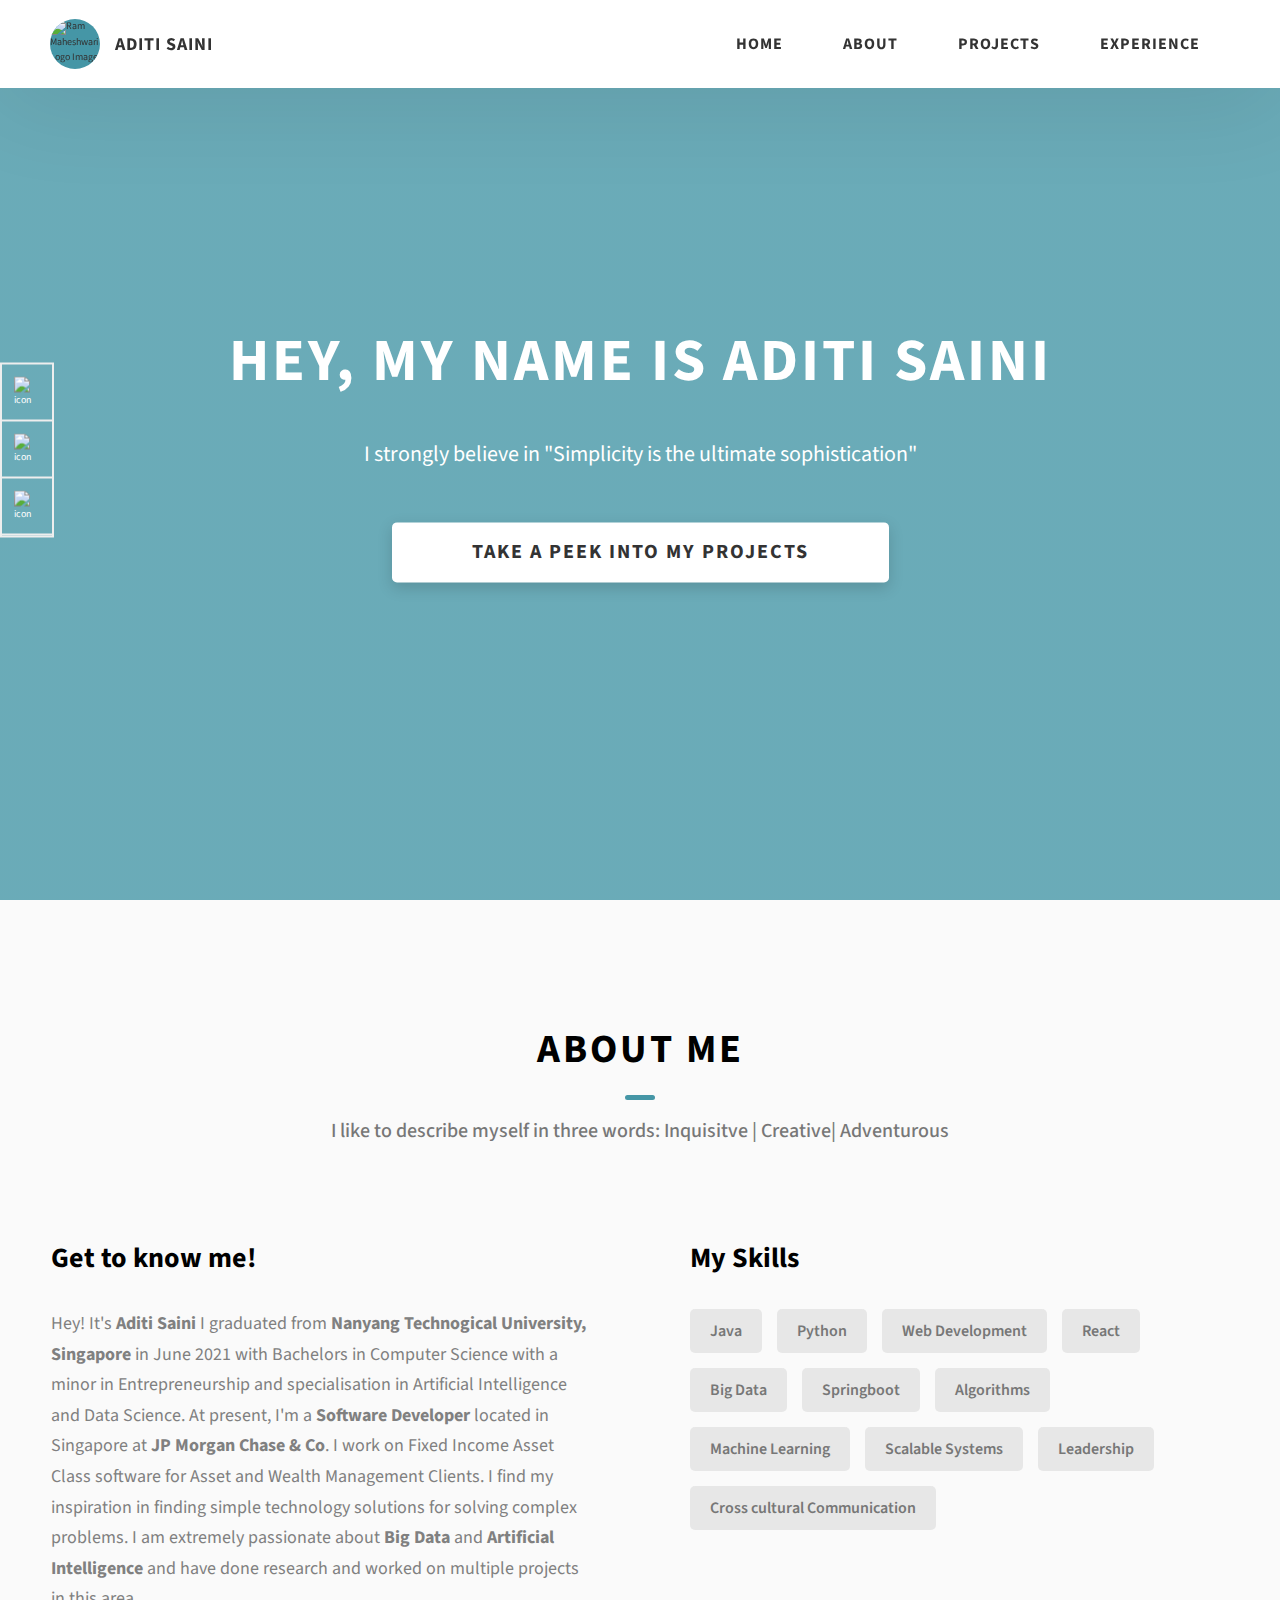
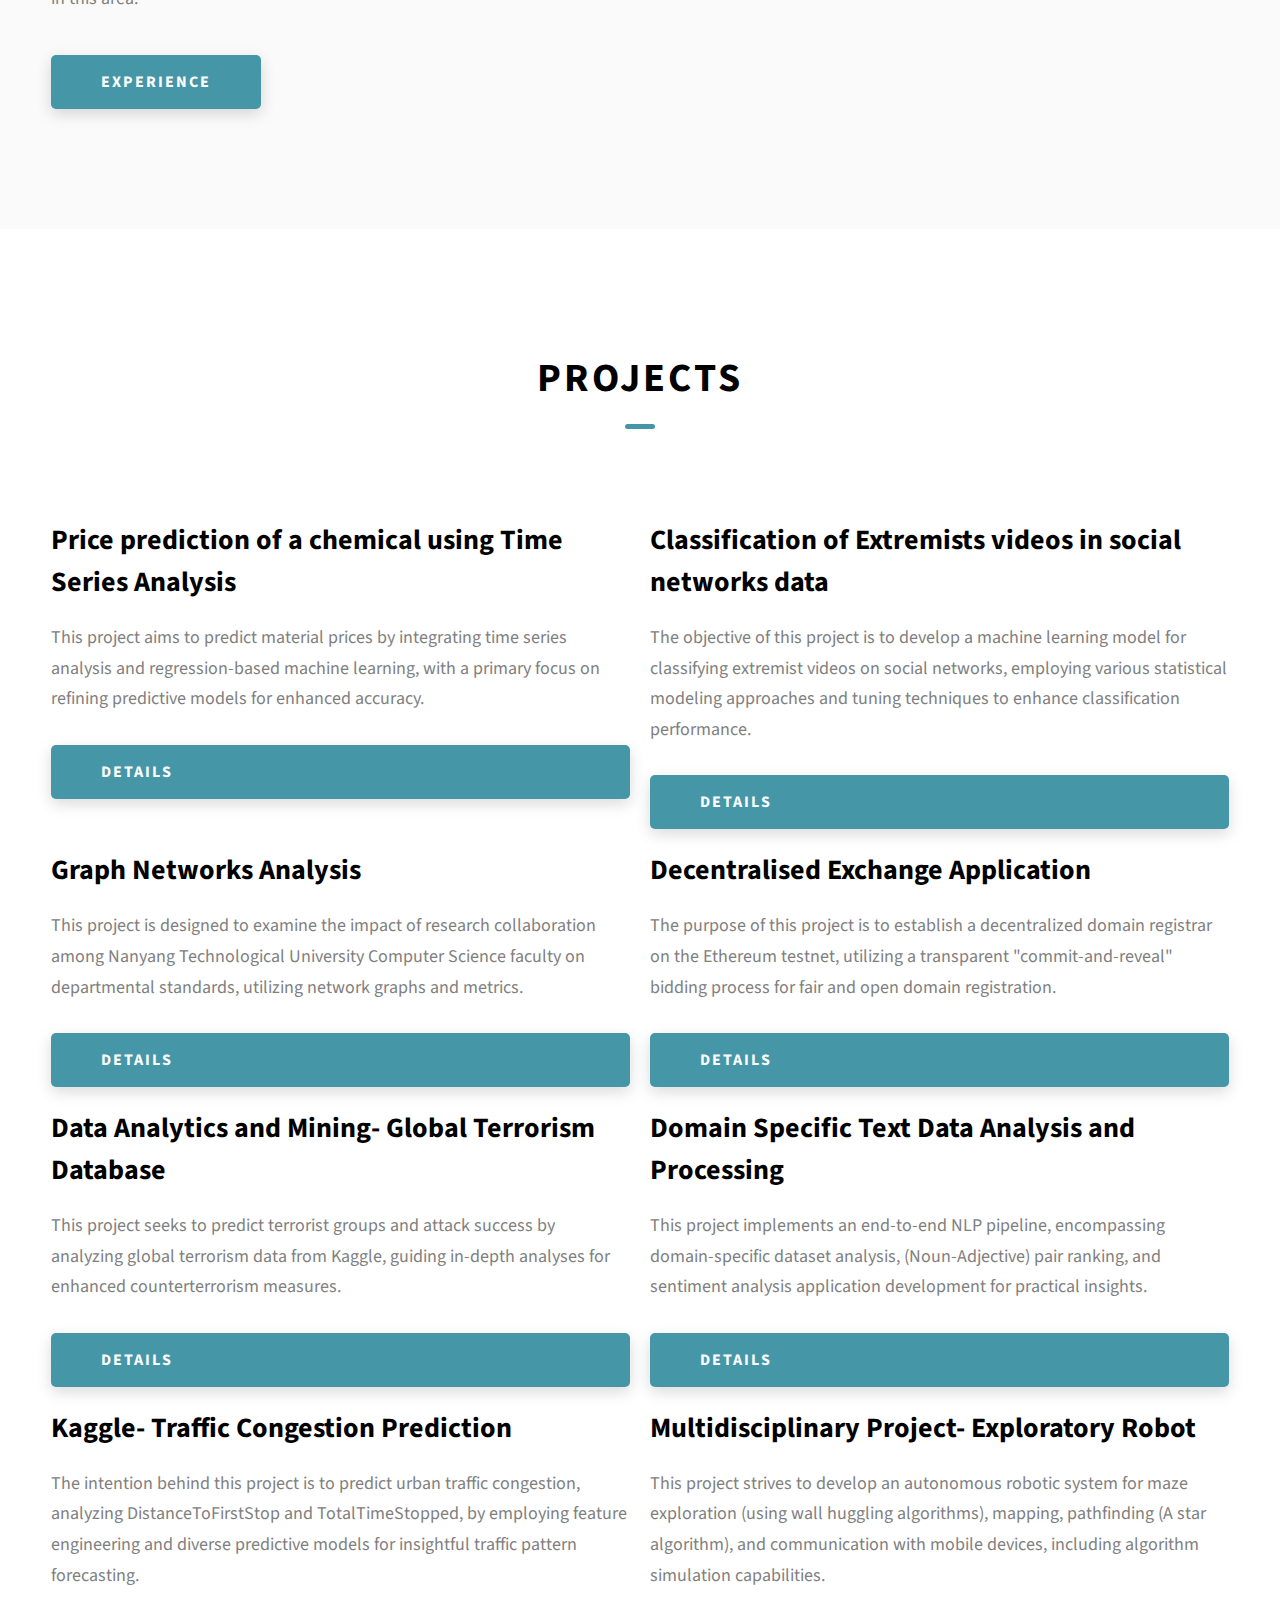
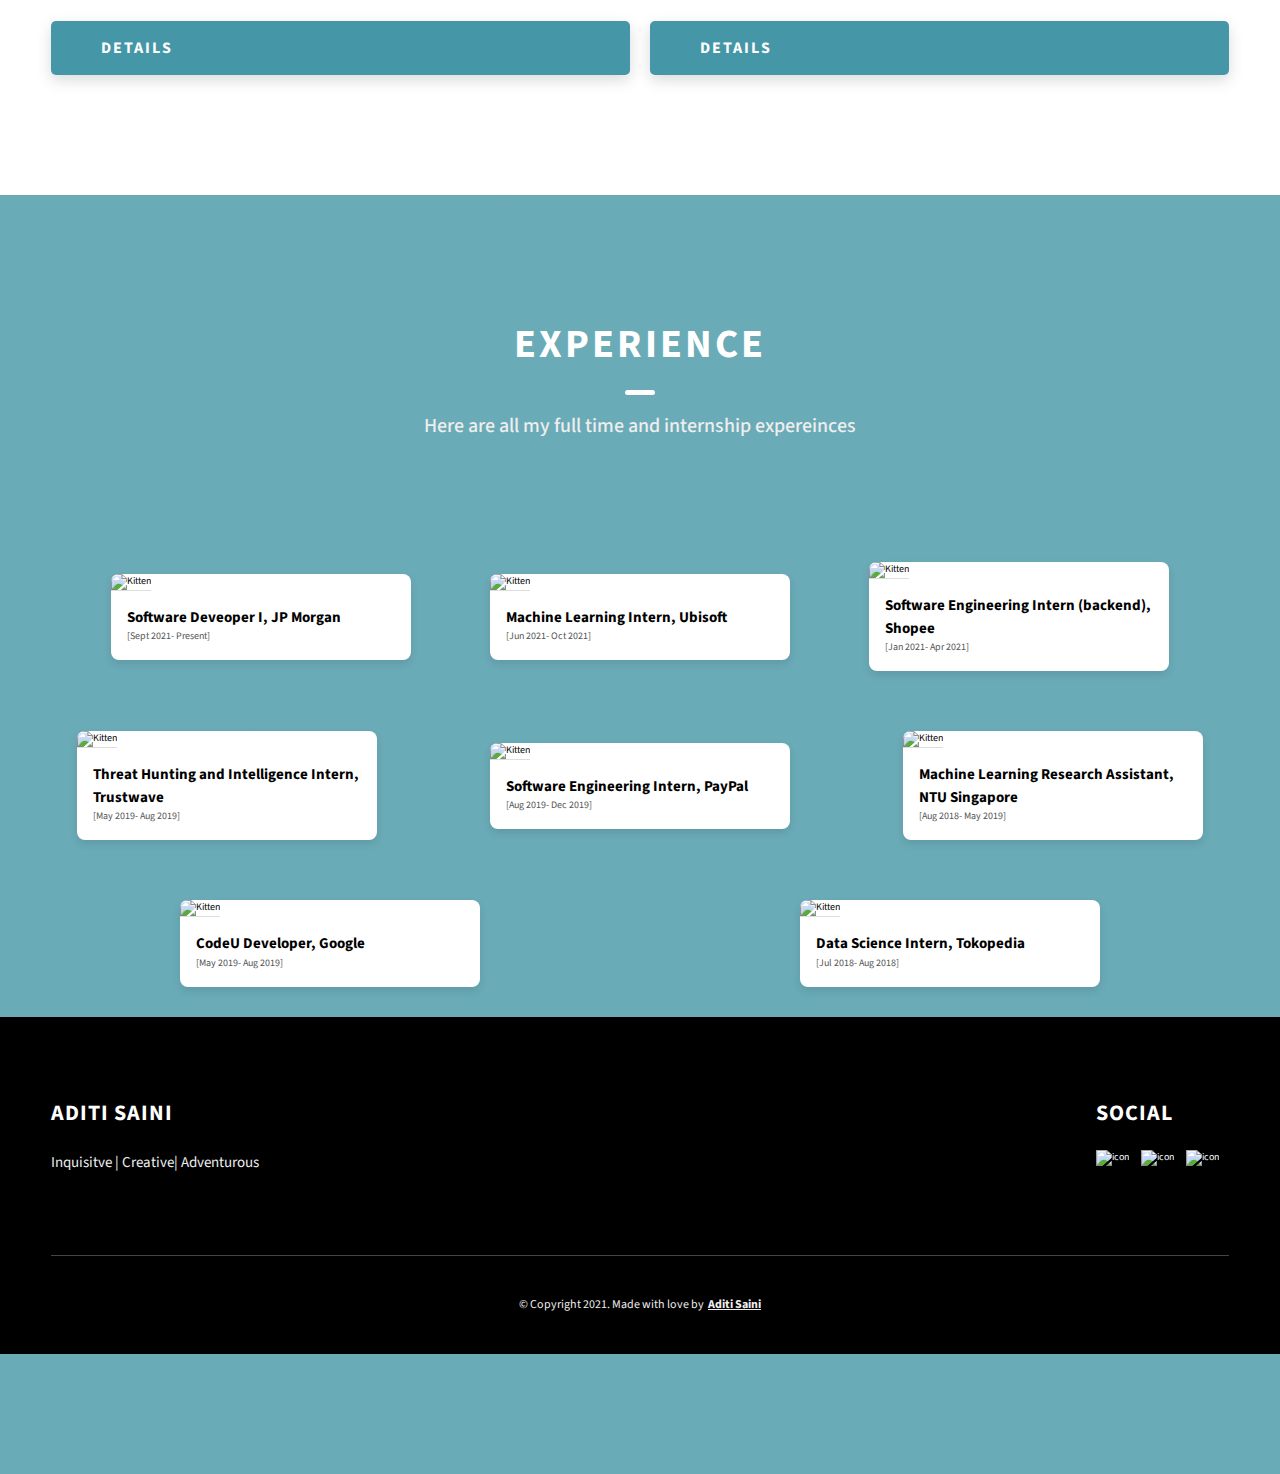
==== commit 73f107dd: "Updated intros of projects" ====
--- a/index.html
+++ b/index.html
@@ -183,7 +183,7 @@
               <!-- Content for Project 1 -->
               <h3 class="projects__row-content-title">Price prediction of a chemical using Time Series Analysis</h3>
               <p class="projects__row-content-desc">
-                  This project aimed to predict material prices by integrating time series analysis 
+                  This project aims to predict material prices by integrating time series analysis 
                   and regression-based machine learning, with a primary focus on refining predictive 
                   models for enhanced accuracy.
               </p>
@@ -199,7 +199,7 @@
               <!-- Content for Project 2 -->
               <h3 class="projects__row-content-title">Classification of Extremists videos in social networks data</h3>
               <p class="projects__row-content-desc">
-                  This project aimed to develop a machine learning model for classifying extremist videos 
+                  The objective of this project is to develop a machine learning model for classifying extremist videos 
                   on social networks, employing various statistical modeling approaches and tuning techniques 
                   to enhance classification performance.
               </p>
@@ -215,7 +215,7 @@
               <!-- Content for Project 3 -->
               <h3 class="projects__row-content-title">Graph Networks Analysis</h3>
               <p class="projects__row-content-desc">
-                  This project aims to examine the impact of research collaboration among Nanyang 
+                  This project is designed to examine the impact of research collaboration among Nanyang 
                   Technological University Computer Science faculty on departmental standards, 
                   utilizing network graphs and metrics.
               </p>
@@ -231,7 +231,7 @@
                 <!-- Content for Project 4 -->
                 <h3 class="projects__row-content-title">Decentralised Exchange Application</h3>
                 <p class="projects__row-content-desc">
-                    This project aims to establish a decentralized domain registrar on the Ethereum testnet, 
+                    The purpose of this project is to establish a decentralized domain registrar on the Ethereum testnet, 
                     utilizing a transparent "commit-and-reveal" bidding process for fair and open domain 
                     registration.
                 </p>
@@ -278,7 +278,7 @@
                       <!-- Content for Project 7 -->
                       <h3 class="projects__row-content-title">Kaggle- Traffic Congestion Prediction</h3>
                       <p class="projects__row-content-desc">
-                          This project aims to predict urban traffic congestion, analyzing DistanceToFirstStop and 
+                          The intention behind this project is to predict urban traffic congestion, analyzing DistanceToFirstStop and 
                           TotalTimeStopped, by employing feature engineering and diverse predictive models for insightful 
                           traffic pattern forecasting.
                       </p>
@@ -294,7 +294,7 @@
                         <!-- Content for Project 8 -->
                         <h3 class="projects__row-content-title">Multidisciplinary Project- Exploratory Robot</h3>
                         <p class="projects__row-content-desc">
-                            This project aims to develop an autonomous robotic system for maze exploration (using wall 
+                            This project strives to develop an autonomous robotic system for maze exploration (using wall 
                             huggling algorithms), mapping, pathfinding (A star algorithm), and communication with 
                             mobile devices, including algorithm simulation capabilities.
                         </p>
